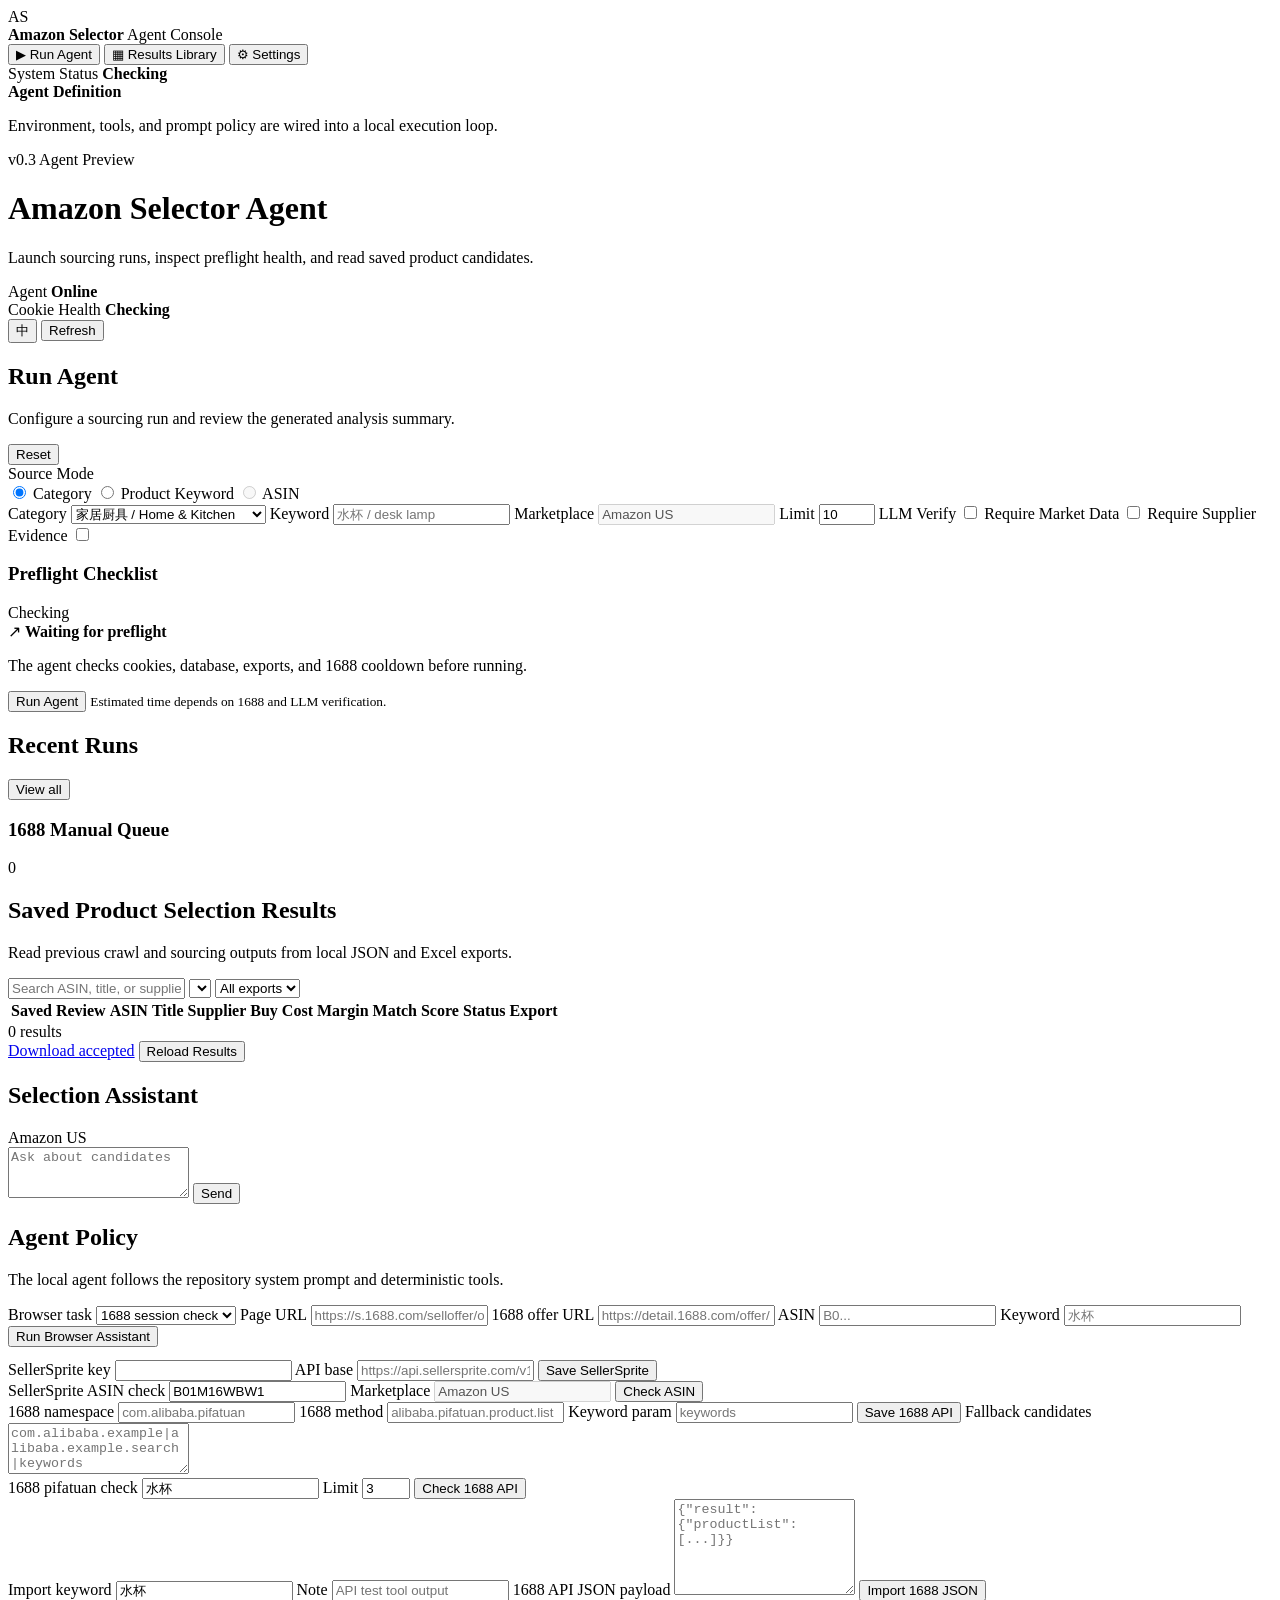
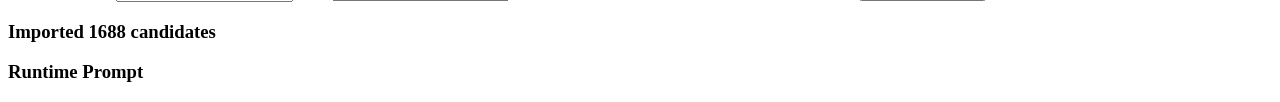
==== webui/index.html @ 44c84d9c "feat: expand sourcing agent controls" ====
<!doctype html>
<html lang="en">
  <head>
    <meta charset="utf-8">
    <meta name="viewport" content="width=device-width, initial-scale=1">
    <title>Amazon Selector Agent</title>
    <link rel="stylesheet" href="/styles.css">
  </head>
  <body>
    <div class="app-shell">
      <aside class="sidebar">
        <div class="brand">
          <div class="brand-mark">AS</div>
          <div>
            <strong>Amazon Selector</strong>
            <span data-i18n="brand.subtitle">Agent Console</span>
          </div>
        </div>
        <nav class="nav">
          <button class="nav-item active" data-section="run">
            <span class="icon">▶</span>
            <span data-i18n="nav.run">Run Agent</span>
          </button>
          <button class="nav-item" data-section="results">
            <span class="icon">▦</span>
            <span data-i18n="nav.results">Results Library</span>
          </button>
          <button class="nav-item" data-section="settings">
            <span class="icon">⚙</span>
            <span data-i18n="nav.settings">Settings</span>
          </button>
        </nav>
        <div class="side-status">
          <div>
            <span data-i18n="sidebar.systemStatus">System Status</span>
            <strong id="sideStatus">Checking</strong>
          </div>
          <span class="status-dot" id="sideDot"></span>
        </div>
        <div class="plan-box">
          <strong data-i18n="sidebar.agentDefinition">Agent Definition</strong>
          <p data-i18n="sidebar.agentDefinitionText">Environment, tools, and prompt policy are wired into a local execution loop.</p>
        </div>
        <footer data-i18n="sidebar.footer">v0.3 Agent Preview</footer>
      </aside>

      <main class="main">
        <header class="topbar">
          <div>
            <h1 data-i18n="hero.title">Amazon Selector Agent</h1>
            <p data-i18n="hero.subtitle">Launch sourcing runs, inspect preflight health, and read saved product candidates.</p>
          </div>
          <div class="top-metrics">
            <div class="metric">
              <span data-i18n="metrics.agent">Agent</span>
              <strong id="agentMetric">Online</strong>
            </div>
            <div class="metric">
              <span data-i18n="metrics.cookieHealth">Cookie Health</span>
              <strong id="cookieMetric">Checking</strong>
            </div>
            <button class="ghost-button language-toggle" id="languageButton" type="button" aria-pressed="false">中</button>
            <button class="ghost-button" id="refreshButton" data-i18n="actions.refresh">Refresh</button>
          </div>
        </header>

        <section class="workspace" id="runSection">
          <div class="panel run-panel">
            <div class="panel-head">
              <div>
                <h2 data-i18n="run.title">Run Agent</h2>
                <p data-i18n="run.subtitle">Configure a sourcing run and review the generated analysis summary.</p>
              </div>
              <button class="ghost-button" id="resetButton" data-i18n="actions.reset">Reset</button>
            </div>

            <form id="runForm" class="run-form">
              <div class="source-mode-field full-span">
                <span data-i18n="run.sourceMode">Source Mode</span>
                <div class="source-mode-options">
                  <label>
                    <input name="source_mode" type="radio" value="category" checked>
                    <span data-i18n="run.sourceCategory">Category</span>
                  </label>
                  <label>
                    <input name="source_mode" type="radio" value="keyword">
                    <span data-i18n="run.sourceKeyword">Product Keyword</span>
                  </label>
                  <label class="disabled">
                    <input name="source_mode_disabled" type="radio" value="asin" disabled>
                    <span data-i18n="run.sourceAsin">ASIN</span>
                  </label>
                </div>
              </div>
              <label data-source-field="category">
                <span data-i18n="run.category">Category</span>
                <select name="category" id="categorySelect">
                  <option value="Home & Kitchen">家居厨具 / Home & Kitchen</option>
                  <option value="Kitchen & Dining">厨房餐饮 / Kitchen & Dining</option>
                  <option value="Sports & Outdoors">运动户外 / Sports & Outdoors</option>
                  <option value="Pet Supplies">宠物用品 / Pet Supplies</option>
                  <option value="Toys & Games">玩具游戏 / Toys & Games</option>
                  <option value="Office Products">办公用品 / Office Products</option>
                </select>
              </label>
              <label data-source-field="keyword" class="hidden">
                <span data-i18n="run.keyword">Keyword</span>
                <input name="keyword" placeholder="水杯 / desk lamp" autocomplete="off">
                <small id="keywordHint" class="field-hint"></small>
              </label>
              <label>
                <span data-i18n="run.marketplace">Marketplace</span>
                <input name="marketplace_label" value="Amazon US" disabled data-marketplace-value="US">
              </label>
              <label>
                <span data-i18n="run.limit">Limit</span>
                <input name="limit" type="number" min="1" max="500" value="10">
              </label>
              <label class="switch-row">
                <span data-i18n="run.llmVerify">LLM Verify</span>
                <input name="llm_verification" type="checkbox">
              </label>
              <label class="switch-row">
                <span data-i18n="run.requireMarketData">Require Market Data</span>
                <input name="require_market_data" type="checkbox">
              </label>
              <label class="switch-row">
                <span data-i18n="run.requireSupplierEvidence">Require Supplier Evidence</span>
                <input name="require_supplier_evidence" type="checkbox">
              </label>
            </form>

            <div class="preflight-wrap">
              <div>
                <div class="section-title">
                  <h3 data-i18n="preflight.title">Preflight Checklist</h3>
                  <span id="preflightBadge" class="badge muted">Checking</span>
                </div>
                <div id="preflightList" class="check-list"></div>
              </div>
              <div class="ready-card" id="readyCard">
                <span class="ready-icon">↗</span>
                <strong>Waiting for preflight</strong>
                <p>The agent checks cookies, database, exports, and 1688 cooldown before running.</p>
                <button class="primary-button" id="runButton" type="button" data-i18n="actions.runAgent">Run Agent</button>
                <small id="runHint">Estimated time depends on 1688 and LLM verification.</small>
              </div>
            </div>
          </div>

          <aside class="panel recent-panel">
            <div class="panel-head compact">
              <h2 data-i18n="recent.title">Recent Runs</h2>
              <button class="link-button" id="loadRunsButton" data-i18n="actions.viewAll">View all</button>
            </div>
            <div id="jobList" class="timeline"></div>
            <div class="divider"></div>
            <div id="exportRunList" class="export-runs"></div>
            <div class="divider"></div>
            <div class="manual-queue-head">
              <h3 data-i18n="manual.title">1688 Manual Queue</h3>
              <span id="manualQueueCount">0</span>
            </div>
            <div id="manualQueueList" class="manual-queue"></div>
          </aside>
        </section>

        <section class="results-workspace" id="resultsSection">
          <div class="panel results-panel">
            <div class="panel-head">
              <div>
                <h2 data-i18n="results.title">Saved Product Selection Results</h2>
                <p data-i18n="results.subtitle">Read previous crawl and sourcing outputs from local JSON and Excel exports.</p>
              </div>
              <div class="table-tools">
                <input id="searchInput" placeholder="Search ASIN, title, or supplier" data-i18n-placeholder="results.searchPlaceholder">
                <select id="reviewFilter"></select>
                <select id="runSelect">
                  <option value="">All exports</option>
                </select>
              </div>
            </div>
            <div class="table-wrap">
              <table>
                <thead>
                  <tr>
                    <th data-i18n="table.saved">Saved</th>
                    <th data-i18n="table.review">Review</th>
                    <th data-i18n="table.asin">ASIN</th>
                    <th data-i18n="table.title">Title</th>
                    <th data-i18n="table.supplier">Supplier</th>
                    <th data-i18n="table.buyCost">Buy Cost</th>
                    <th data-i18n="table.margin">Margin</th>
                    <th data-i18n="table.match">Match</th>
                    <th data-i18n="table.score">Score</th>
                    <th data-i18n="table.status">Status</th>
                    <th data-i18n="table.export">Export</th>
                  </tr>
                </thead>
                <tbody id="resultsBody"></tbody>
              </table>
            </div>
            <div class="table-footer">
              <span id="resultCount">0 results</span>
              <div class="table-footer-actions">
                <a class="ghost-button" id="downloadReviewedButton" href="/api/reviewed-suppliers.csv" data-i18n="actions.downloadAccepted">Download accepted</a>
                <button class="ghost-button" id="reloadResultsButton" data-i18n="actions.reloadResults">Reload Results</button>
              </div>
            </div>
          </div>
          <aside class="panel chat-panel" id="chatPanel">
            <div class="panel-head compact">
              <h2 data-i18n="chat.title">Selection Assistant</h2>
            </div>
            <div id="chatContext" class="chat-context">Amazon US</div>
            <div id="chatMessages" class="chat-messages"></div>
            <form id="chatForm" class="chat-form">
              <textarea id="chatInput" name="message" rows="3" data-i18n-placeholder="chat.placeholder" placeholder="Ask about candidates"></textarea>
              <button class="primary-button" type="submit" data-i18n="chat.send">Send</button>
            </form>
          </aside>
        </section>

        <section class="panel settings-panel" id="settingsSection">
          <div class="panel-head">
            <div>
              <h2 data-i18n="settings.title">Agent Policy</h2>
              <p data-i18n="settings.subtitle">The local agent follows the repository system prompt and deterministic tools.</p>
            </div>
          </div>
          <div class="settings-status" id="configStatusGrid"></div>
          <form class="settings-config-form browser-agent-form" id="browserAgentForm">
            <label>
              <span data-i18n="browser.taskType">Browser task</span>
              <select name="task_type">
                <option value="cookie_check" data-i18n="browser.cookieCheck">1688 session check</option>
                <option value="supplier_detail_enrich" data-i18n="browser.supplierDetail">1688 detail enrich</option>
                <option value="page_diagnostic" data-i18n="browser.pageDiagnostic">Page diagnostic</option>
              </select>
            </label>
            <label>
              <span data-i18n="browser.url">Page URL</span>
              <input name="url" type="url" placeholder="https://s.1688.com/selloffer/offer_search.htm">
            </label>
            <label>
              <span data-i18n="browser.offerUrl">1688 offer URL</span>
              <input name="offer_url" type="url" placeholder="https://detail.1688.com/offer/...html">
            </label>
            <label>
              <span data-i18n="table.asin">ASIN</span>
              <input name="asin" autocomplete="off" placeholder="B0...">
            </label>
            <label>
              <span data-i18n="run.keyword">Keyword</span>
              <input name="keyword" autocomplete="off" placeholder="水杯">
            </label>
            <button class="ghost-button" type="submit" data-i18n="browser.run">Run Browser Assistant</button>
            <small id="browserAgentStatus"></small>
            <pre class="browser-agent-result" id="browserAgentResult"></pre>
          </form>
          <form class="settings-config-form" id="sellerSpriteForm">
            <label>
              <span data-i18n="settings.sellerSpriteKey">SellerSprite key</span>
              <input id="sellerSpriteKeyInput" name="key" type="password" autocomplete="off">
            </label>
            <label>
              <span data-i18n="settings.sellerSpriteBase">API base</span>
              <input id="sellerSpriteBaseInput" name="base_url" type="url" placeholder="https://api.sellersprite.com/v1">
            </label>
            <button class="ghost-button" type="submit" data-i18n="settings.saveSellerSprite">Save SellerSprite</button>
            <small id="sellerSpriteConfigStatus"></small>
          </form>
          <form class="settings-config-form" id="sellerSpriteAsinForm">
            <label>
              <span data-i18n="settings.sellerSpriteAsin">SellerSprite ASIN check</span>
              <input id="sellerSpriteAsinInput" name="asin" value="B01M16WBW1" autocomplete="off">
            </label>
            <label>
              <span data-i18n="run.marketplace">Marketplace</span>
              <input name="marketplace_label" value="Amazon US" disabled data-marketplace-value="US">
            </label>
            <button class="ghost-button" type="submit" data-i18n="settings.checkAsin">Check ASIN</button>
            <small id="sellerSpriteAsinStatus"></small>
          </form>
          <form class="settings-config-form three-col" id="alibabaSearchApiForm">
            <label>
              <span data-i18n="settings.alibabaNamespace">1688 namespace</span>
              <input id="alibabaNamespaceInput" name="namespace" autocomplete="off" placeholder="com.alibaba.pifatuan">
            </label>
            <label>
              <span data-i18n="settings.alibabaMethod">1688 method</span>
              <input id="alibabaMethodInput" name="method" autocomplete="off" placeholder="alibaba.pifatuan.product.list">
            </label>
            <label>
              <span data-i18n="settings.alibabaKeywordParam">Keyword param</span>
              <input id="alibabaKeywordParamInput" name="keyword_param" autocomplete="off" placeholder="keywords">
            </label>
            <button class="ghost-button" type="submit" data-i18n="settings.saveAlibabaSearch">Save 1688 API</button>
            <small id="alibabaSearchApiStatus"></small>
            <label class="full-span">
              <span data-i18n="settings.alibabaCandidates">Fallback candidates</span>
              <textarea id="alibabaCandidatesInput" name="candidates" rows="3" placeholder="com.alibaba.example|alibaba.example.search|keywords"></textarea>
            </label>
          </form>
          <form class="settings-config-form" id="alibabaPifatuanForm">
            <label>
              <span data-i18n="settings.alibabaPifatuan">1688 pifatuan check</span>
              <input id="alibabaPifatuanKeywordInput" name="keyword" value="水杯" autocomplete="off">
            </label>
            <label>
              <span data-i18n="settings.checkLimit">Limit</span>
              <input name="limit" type="number" min="1" max="10" value="3">
            </label>
            <button class="ghost-button" type="submit" data-i18n="settings.checkPifatuan">Check 1688 API</button>
            <small id="alibabaPifatuanStatus"></small>
          </form>
          <form class="settings-config-form" id="alibabaImportForm">
            <label>
              <span data-i18n="settings.importKeyword">Import keyword</span>
              <input id="alibabaImportKeywordInput" name="keyword" value="水杯" autocomplete="off">
            </label>
            <label>
              <span data-i18n="settings.importNote">Note</span>
              <input name="note" autocomplete="off" placeholder="API test tool output">
            </label>
            <label class="full-span">
              <span data-i18n="settings.importPayload">1688 API JSON payload</span>
              <textarea id="alibabaImportPayloadInput" name="payload" rows="6" placeholder='{"result": {"productList": [...]}}'></textarea>
            </label>
            <button class="ghost-button" type="submit" data-i18n="settings.importAlibaba">Import 1688 JSON</button>
            <small id="alibabaImportStatus"></small>
          </form>
          <div class="imported-suppliers-panel">
            <div class="settings-subhead">
              <h3 data-i18n="settings.importedTitle">Imported 1688 candidates</h3>
            </div>
            <div id="importedSupplierList" class="imported-supplier-list"></div>
          </div>
          <div class="settings-subhead">
            <h3 data-i18n="settings.promptTitle">Runtime Prompt</h3>
          </div>
          <pre id="promptBox"></pre>
        </section>
      </main>
    </div>
    <script src="/app.js"></script>
  </body>
</html>
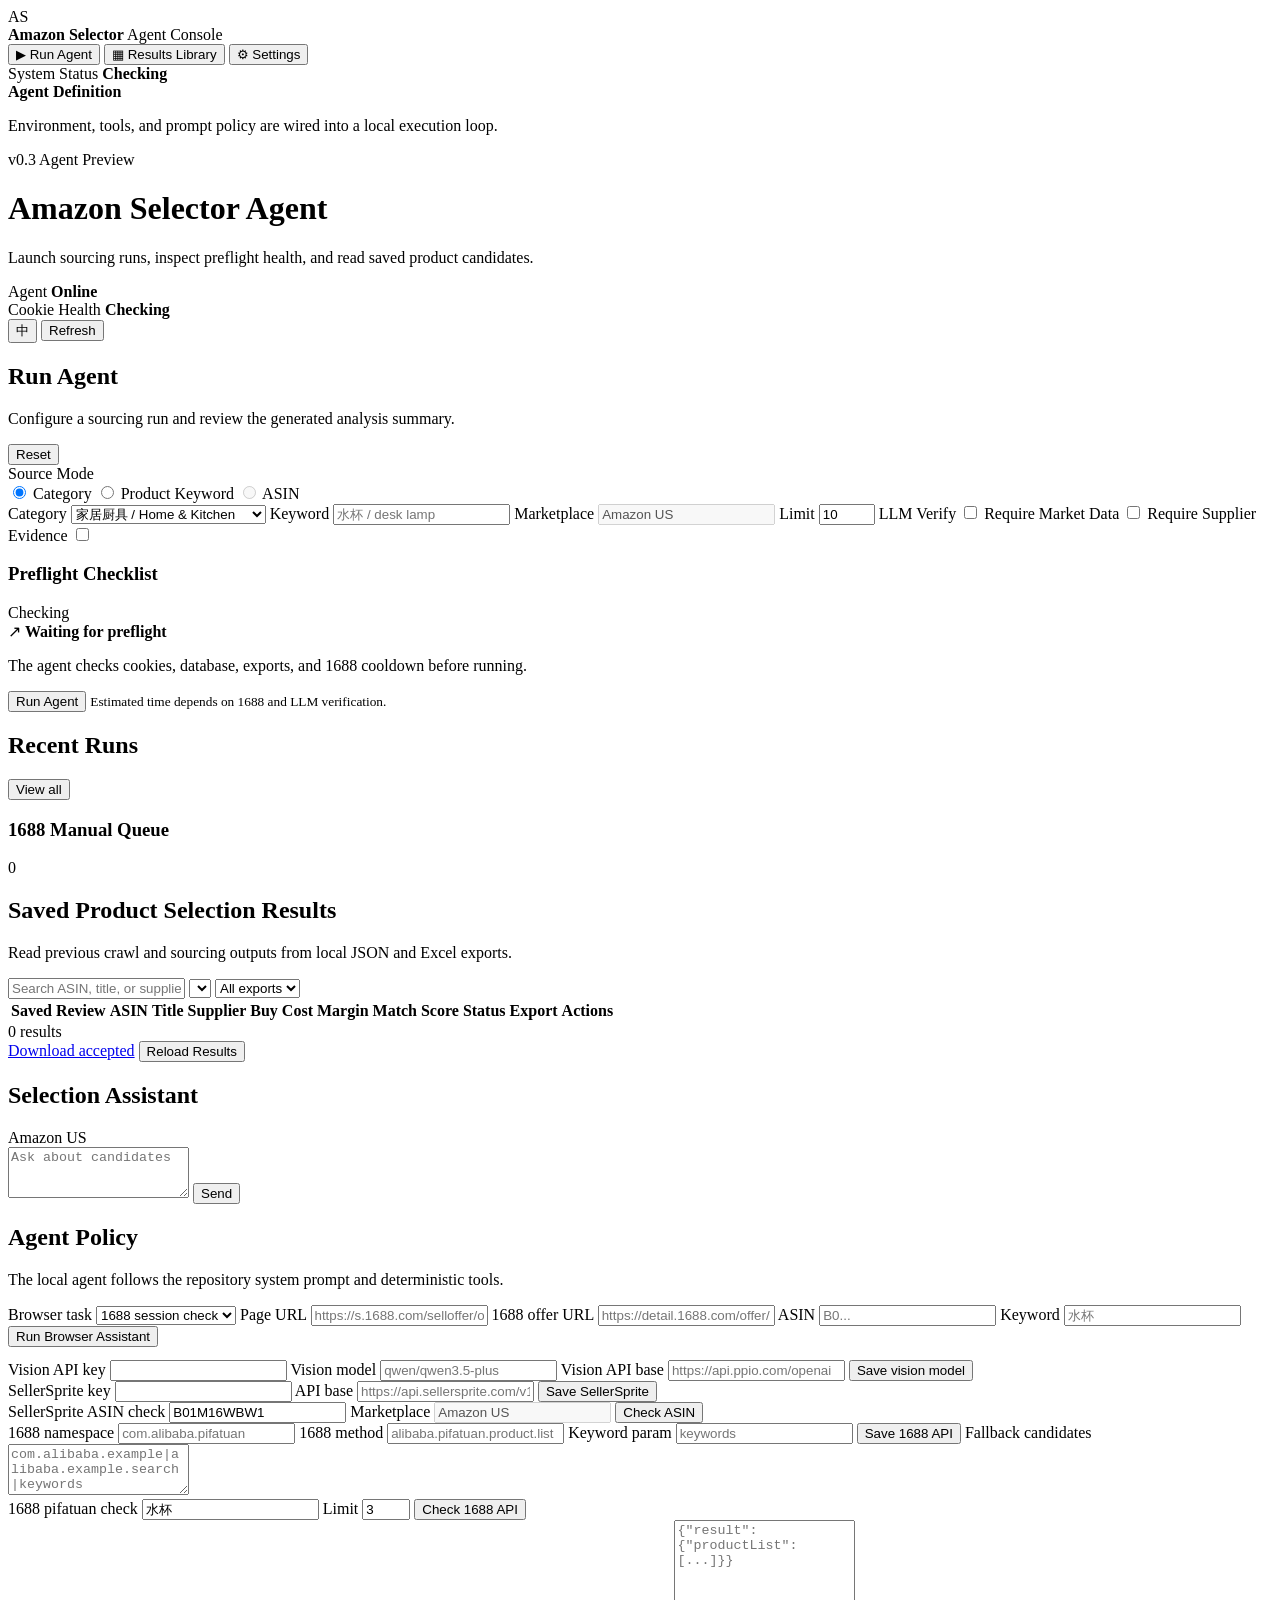
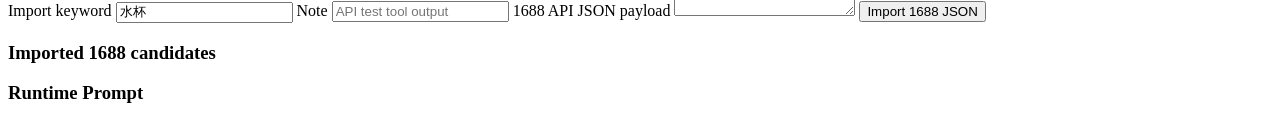
==== commit a1072edc: "Improve vision matching controls and result management" ====
--- a/webui/index.html
+++ b/webui/index.html
@@ -195,6 +195,7 @@
                     <th data-i18n="table.score">Score</th>
                     <th data-i18n="table.status">Status</th>
                     <th data-i18n="table.export">Export</th>
+                    <th data-i18n="table.actions">Actions</th>
                   </tr>
                 </thead>
                 <tbody id="resultsBody"></tbody>
@@ -258,6 +259,22 @@
             <small id="browserAgentStatus"></small>
             <pre class="browser-agent-result" id="browserAgentResult"></pre>
           </form>
+          <form class="settings-config-form" id="visionModelForm">
+            <label>
+              <span data-i18n="settings.visionKey">Vision API key</span>
+              <input id="visionApiKeyInput" name="key" type="password" autocomplete="off">
+            </label>
+            <label>
+              <span data-i18n="settings.visionModel">Vision model</span>
+              <input id="visionModelInput" name="model" autocomplete="off" placeholder="qwen/qwen3.5-plus">
+            </label>
+            <label>
+              <span data-i18n="settings.visionBase">Vision API base</span>
+              <input id="visionBaseInput" name="base_url" type="url" placeholder="https://api.ppio.com/openai">
+            </label>
+            <button class="ghost-button" type="submit" data-i18n="settings.saveVision">Save vision model</button>
+            <small id="visionModelConfigStatus"></small>
+          </form>
           <form class="settings-config-form" id="sellerSpriteForm">
             <label>
               <span data-i18n="settings.sellerSpriteKey">SellerSprite key</span>
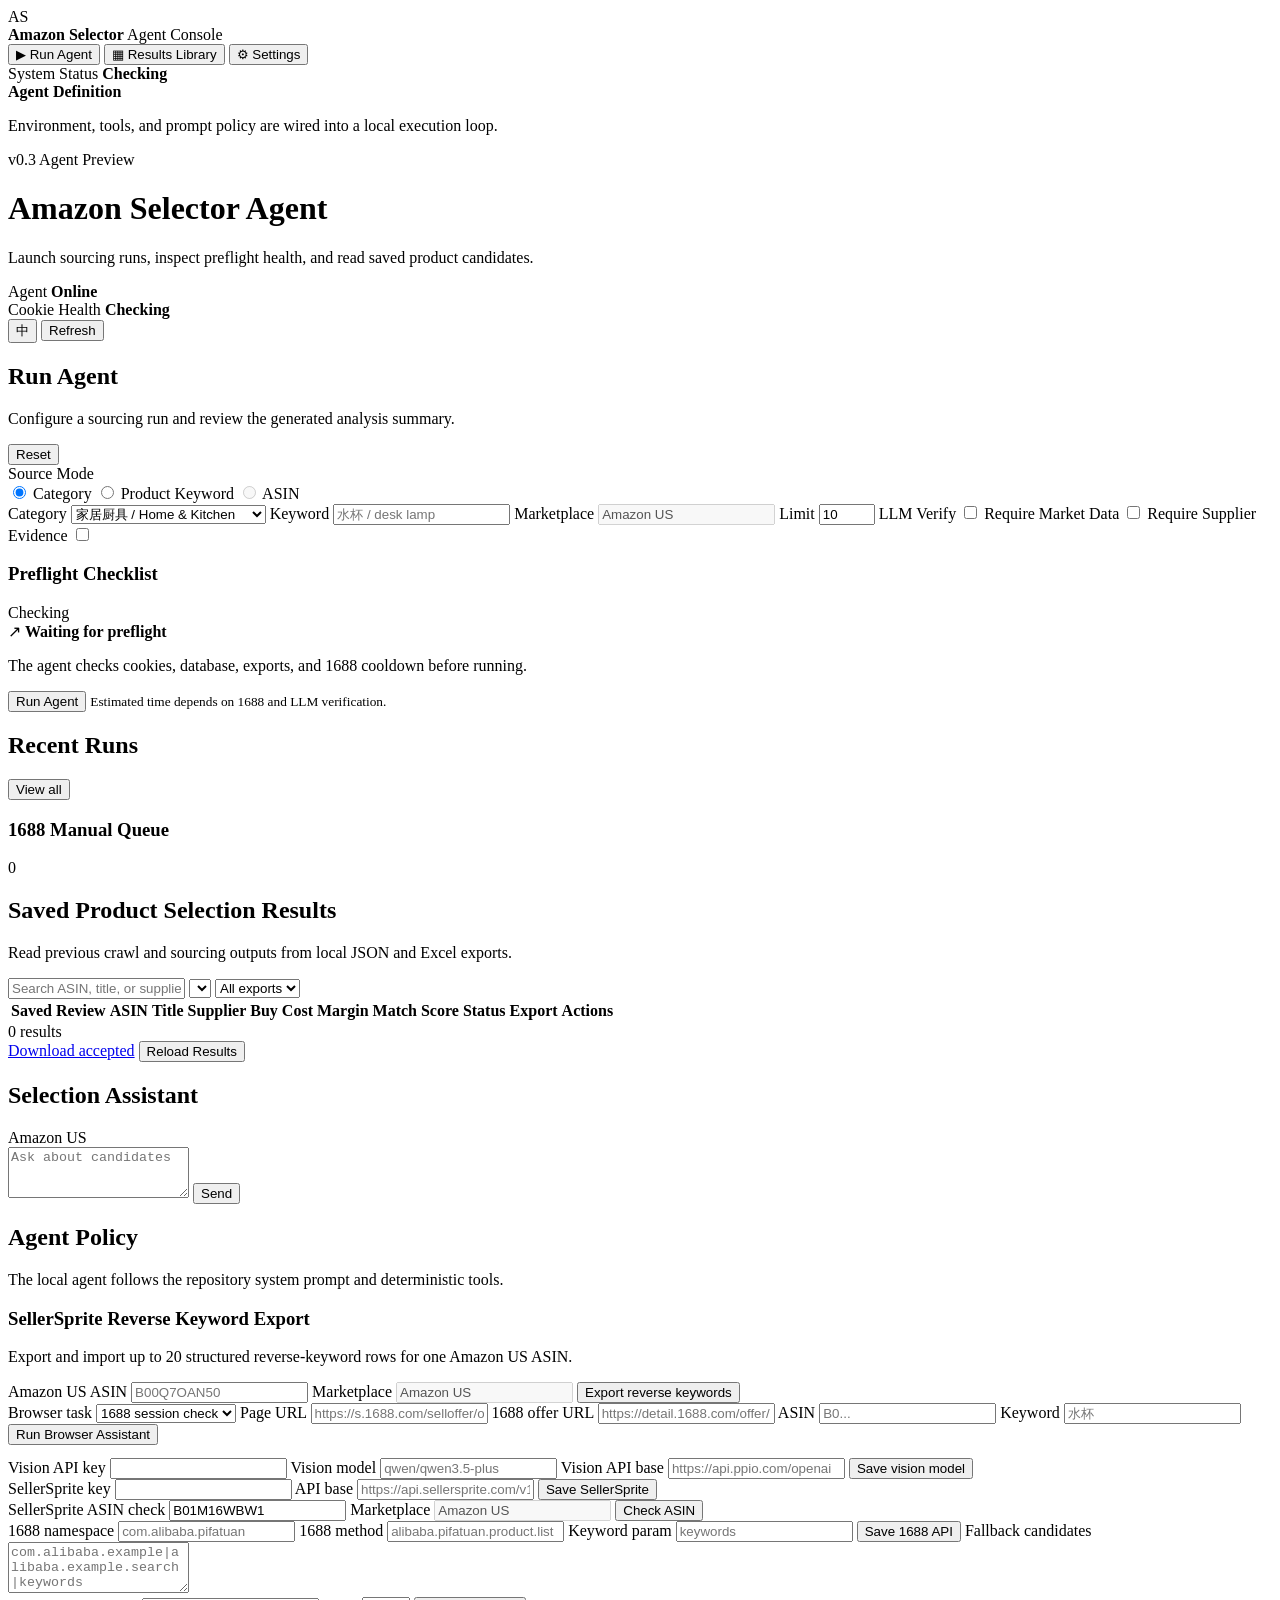
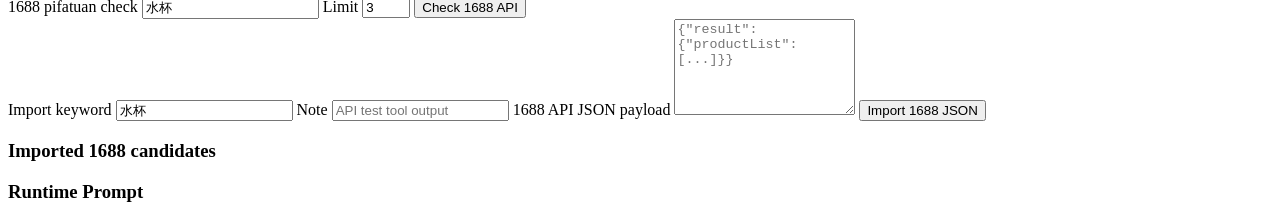
==== commit 26e931e2: "feat: add sellersprite keyword export UI" ====
--- a/webui/index.html
+++ b/webui/index.html
@@ -230,6 +230,27 @@
             </div>
           </div>
           <div class="settings-status" id="configStatusGrid"></div>
+          <section class="sellersprite-keyword-card" aria-labelledby="sellerSpriteReverseKeywordTitle">
+            <div class="sellersprite-keyword-card-head">
+              <div>
+                <h3 id="sellerSpriteReverseKeywordTitle" data-i18n="sellersprite.reverseKeywords.title">SellerSprite Reverse Keyword Export</h3>
+                <p data-i18n="sellersprite.reverseKeywords.subtitle">Export and import up to 20 structured reverse-keyword rows for one Amazon US ASIN.</p>
+              </div>
+            </div>
+            <form class="settings-config-form sellersprite-keyword-form" id="sellerSpriteReverseKeywordForm">
+              <label>
+                <span data-i18n="sellersprite.reverseKeywords.asin">Amazon US ASIN</span>
+                <input name="asin" maxlength="10" autocomplete="off" data-i18n-placeholder="sellersprite.reverseKeywords.asinPlaceholder" placeholder="B00Q7OAN50" required>
+              </label>
+              <label>
+                <span data-i18n="run.marketplace">Marketplace</span>
+                <input value="Amazon US" disabled>
+              </label>
+              <button class="primary-button" type="submit" data-i18n="sellersprite.reverseKeywords.export">Export reverse keywords</button>
+              <small id="sellerSpriteReverseKeywordStatus" role="status" aria-live="polite"></small>
+            </form>
+            <div class="sellersprite-keyword-results" id="sellerSpriteReverseKeywordResults" aria-live="polite"></div>
+          </section>
           <form class="settings-config-form browser-agent-form" id="browserAgentForm">
             <label>
               <span data-i18n="browser.taskType">Browser task</span>
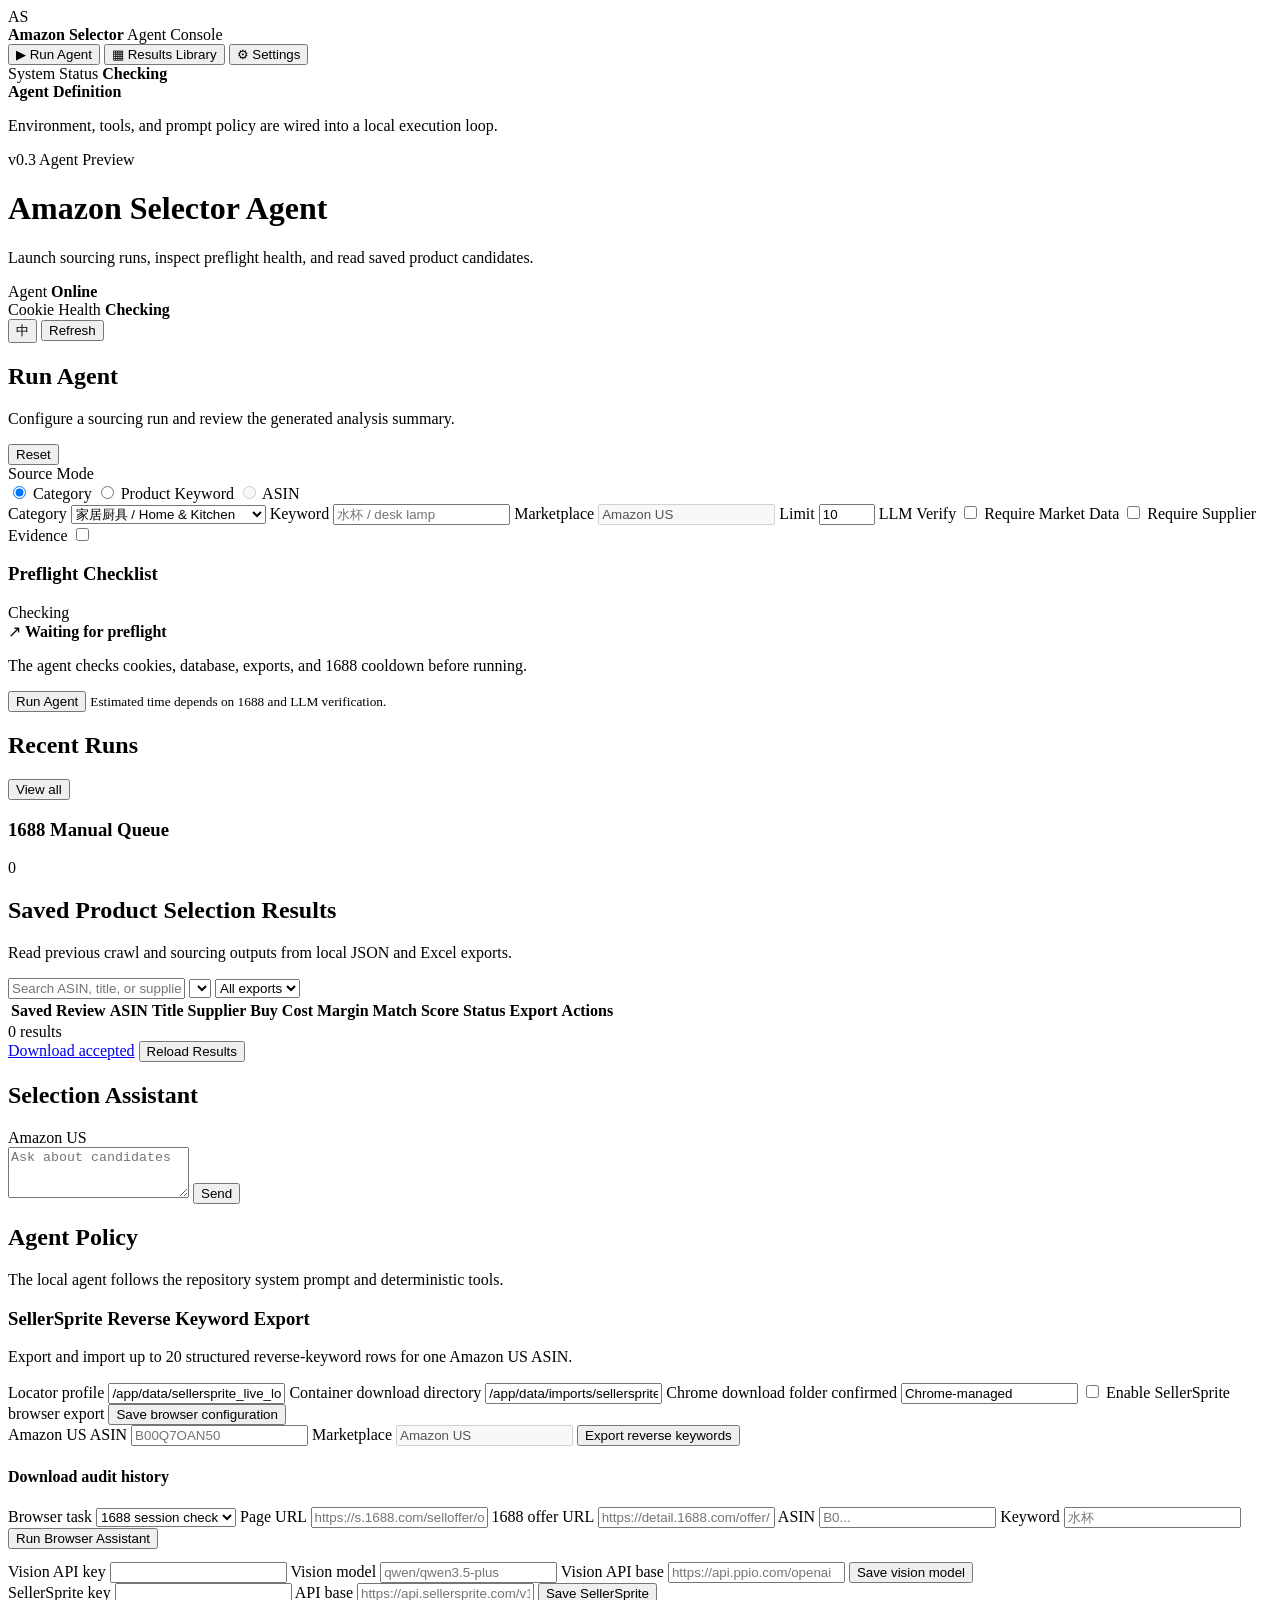
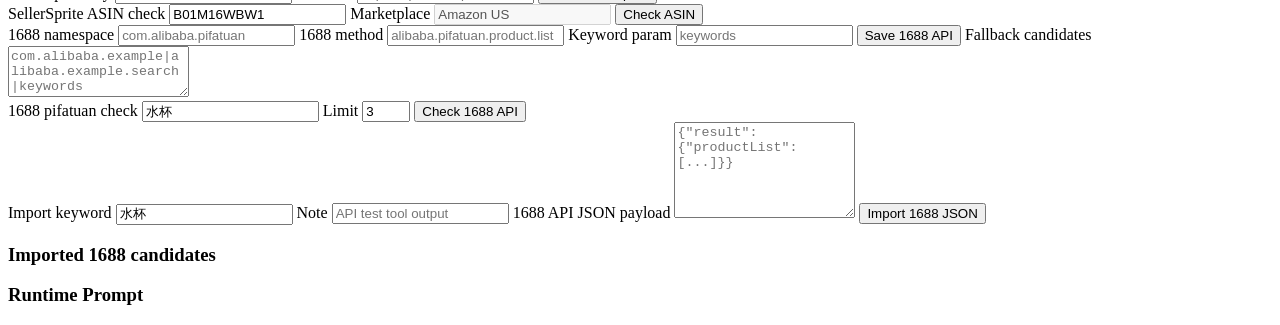
==== commit 16baab53: "feat: operationalize sellersprite browser exports" ====
--- a/webui/index.html
+++ b/webui/index.html
@@ -237,6 +237,27 @@
                 <p data-i18n="sellersprite.reverseKeywords.subtitle">Export and import up to 20 structured reverse-keyword rows for one Amazon US ASIN.</p>
               </div>
             </div>
+            <p class="sellersprite-browser-capability" id="sellerSpriteBrowserCapability" role="status" aria-live="polite"></p>
+            <form class="settings-config-form sellersprite-browser-config-form" id="sellerSpriteBrowserConfigForm">
+              <label>
+                <span>Locator profile</span>
+                <input name="locator_profile_path" value="/app/data/sellersprite_live_locators.json" autocomplete="off" required>
+              </label>
+              <label>
+                <span>Container download directory</span>
+                <input name="download_dir" value="/app/data/imports/sellersprite" autocomplete="off" required>
+              </label>
+              <label>
+                <span>Chrome download folder confirmed</span>
+                <input name="host_download_dir" value="Chrome-managed" autocomplete="off" required>
+              </label>
+              <label class="checkbox-label">
+                <input name="enabled" type="checkbox">
+                <span>Enable SellerSprite browser export</span>
+              </label>
+              <button class="ghost-button" type="submit">Save browser configuration</button>
+              <small id="sellerSpriteBrowserConfigStatus" role="status" aria-live="polite"></small>
+            </form>
             <form class="settings-config-form sellersprite-keyword-form" id="sellerSpriteReverseKeywordForm">
               <label>
                 <span data-i18n="sellersprite.reverseKeywords.asin">Amazon US ASIN</span>
@@ -250,6 +271,10 @@
               <small id="sellerSpriteReverseKeywordStatus" role="status" aria-live="polite"></small>
             </form>
             <div class="sellersprite-keyword-results" id="sellerSpriteReverseKeywordResults" aria-live="polite"></div>
+            <section class="sellersprite-import-history" aria-labelledby="sellerSpriteImportHistoryTitle">
+              <h4 id="sellerSpriteImportHistoryTitle">Download audit history</h4>
+              <div id="sellerSpriteImportHistory" aria-live="polite"></div>
+            </section>
           </section>
           <form class="settings-config-form browser-agent-form" id="browserAgentForm">
             <label>
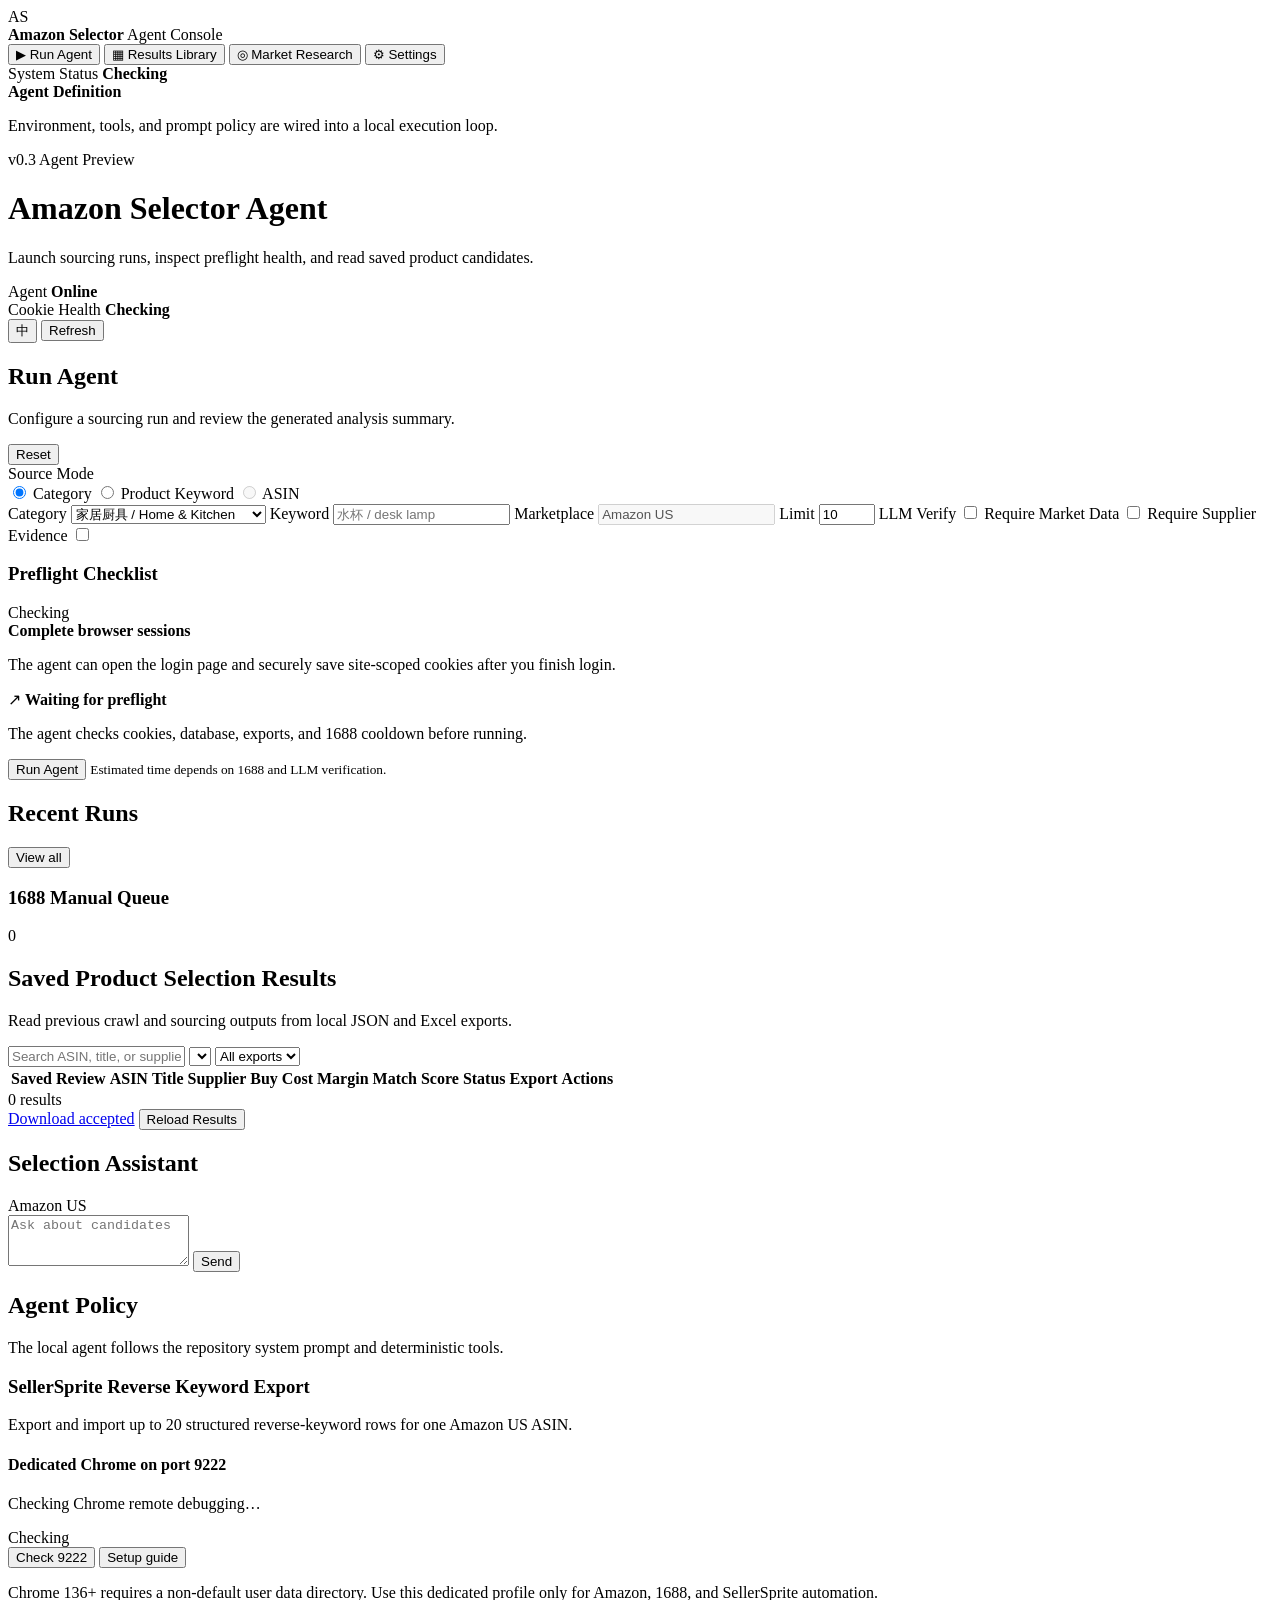
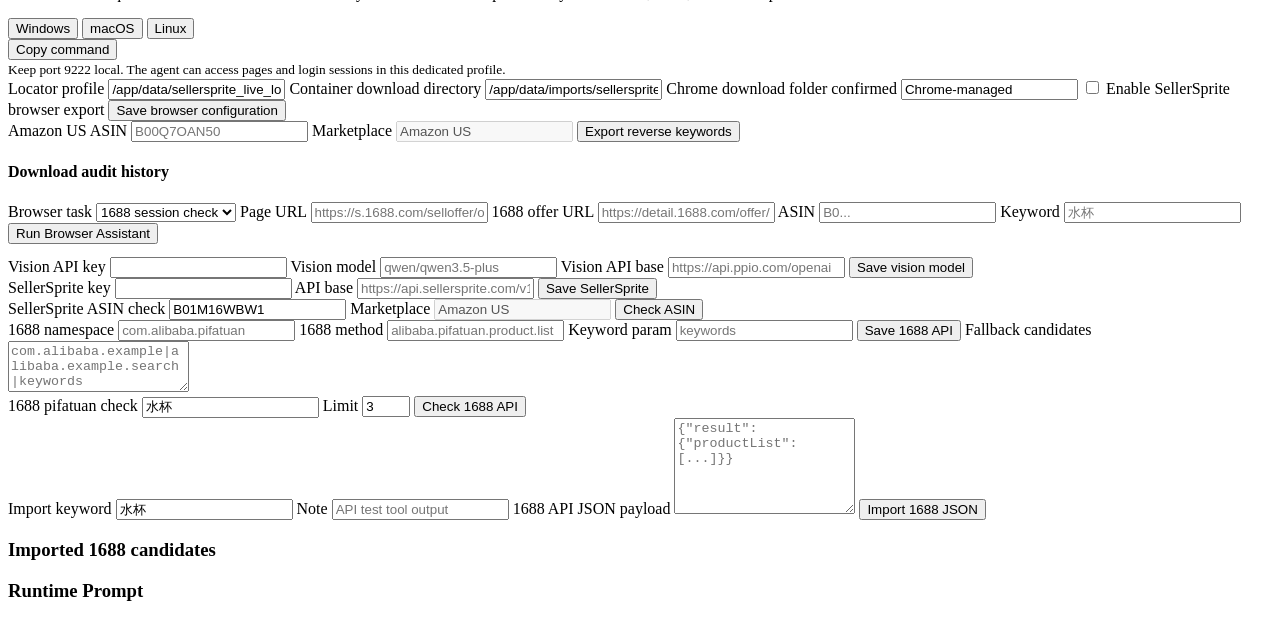
==== commit b4565696: "feat: market research seller shortlist + browser setup panel Market Research (seller shortlist for 4" ====
--- a/webui/index.html
+++ b/webui/index.html
@@ -25,6 +25,10 @@
             <span class="icon">▦</span>
             <span data-i18n="nav.results">Results Library</span>
           </button>
+          <button class="nav-item" data-section="research">
+            <span class="icon">◎</span>
+            <span data-i18n="nav.research">Market Research</span>
+          </button>
           <button class="nav-item" data-section="settings">
             <span class="icon">⚙</span>
             <span data-i18n="nav.settings">Settings</span>
@@ -136,6 +140,14 @@
                   <h3 data-i18n="preflight.title">Preflight Checklist</h3>
                   <span id="preflightBadge" class="badge muted">Checking</span>
                 </div>
+                <section class="session-setup-panel hidden" id="sessionSetupPanel" aria-labelledby="sessionSetupTitle">
+                  <div>
+                    <strong id="sessionSetupTitle" data-i18n="session.title">Complete browser sessions</strong>
+                    <p data-i18n="session.subtitle">The agent can open the login page and securely save site-scoped cookies after you finish login.</p>
+                  </div>
+                  <div class="session-setup-items" id="sessionSetupItems" aria-live="polite"></div>
+                  <small id="sessionSetupStatus" role="status" aria-live="polite"></small>
+                </section>
                 <div id="preflightList" class="check-list"></div>
               </div>
               <div class="ready-card" id="readyCard">
@@ -238,6 +250,32 @@
               </div>
             </div>
             <p class="sellersprite-browser-capability" id="sellerSpriteBrowserCapability" role="status" aria-live="polite"></p>
+            <section class="browser-readiness-card" aria-labelledby="browserReadinessTitle">
+              <div class="browser-readiness-head">
+                <div>
+                  <h4 id="browserReadinessTitle" data-i18n="browserSetup.title">Dedicated Chrome on port 9222</h4>
+                  <p id="browserSetupDetail">Checking Chrome remote debugging…</p>
+                </div>
+                <span class="badge muted" id="browserSetupBadge" data-i18n="preflight.checking">Checking</span>
+              </div>
+              <div class="browser-readiness-actions">
+                <button class="ghost-button" id="checkBrowserSetupButton" type="button" data-i18n="browserSetup.check">Check 9222</button>
+                <button class="link-button" id="toggleBrowserGuideButton" type="button" aria-expanded="false" data-i18n="browserSetup.guide">Setup guide</button>
+              </div>
+              <div class="browser-setup-guide hidden" id="browserSetupGuide">
+                <p data-i18n="browserSetup.profileNote">Chrome 136+ requires a non-default user data directory. Use this dedicated profile only for Amazon, 1688, and SellerSprite automation.</p>
+                <div class="browser-command-tabs" role="group" aria-label="Operating system">
+                  <button class="active" type="button" data-browser-os="windows">Windows</button>
+                  <button type="button" data-browser-os="macos">macOS</button>
+                  <button type="button" data-browser-os="linux">Linux</button>
+                </div>
+                <div class="browser-command-row">
+                  <code id="browserLaunchCommand"></code>
+                  <button class="ghost-button" id="copyBrowserCommandButton" type="button" data-i18n="browserSetup.copy">Copy command</button>
+                </div>
+                <small data-i18n="browserSetup.security">Keep port 9222 local. The agent can access pages and login sessions in this dedicated profile.</small>
+              </div>
+            </section>
             <form class="settings-config-form sellersprite-browser-config-form" id="sellerSpriteBrowserConfigForm">
               <label>
                 <span>Locator profile</span>
@@ -404,6 +442,95 @@
           </div>
           <pre id="promptBox"></pre>
         </section>
+        <section class="panel research-panel" id="researchSection" style="display:none">
+          <div class="panel-head">
+            <div>
+              <h2 data-i18n="research.title">Market Research — Seller Shortlist</h2>
+              <p data-i18n="research.subtitle">Turn a SellerSprite competitor export into a small-seller-friendly shortlist: seller, representative product, price, rating, reviews, launch date, monthly sales/revenue, and the fit reason.</p>
+            </div>
+          </div>
+          <div class="research-cards">
+            <section class="sellersprite-keyword-card">
+              <div class="sellersprite-keyword-card-head">
+                <div>
+                  <h3 data-i18n="research.import.title">Analyze a competitor export</h3>
+                  <p data-i18n="research.import.subtitle">Place the SellerSprite «查竞品 / 选市场» CSV/XLSX under data/imports, then enter its file name.</p>
+                </div>
+              </div>
+              <form class="settings-config-form" id="researchImportForm">
+                <label>
+                  <span data-i18n="research.niche">Niche label</span>
+                  <input name="niche_label" autocomplete="off" placeholder="patio heater">
+                </label>
+                <label>
+                  <span data-i18n="research.category">Target category</span>
+                  <select name="category">
+                    <option value="auto" data-i18n="research.categoryAuto">Auto-detect</option>
+                    <option value="outdoor_storage">Outdoor Storage</option>
+                    <option value="patio_heater">Patio Heater</option>
+                    <option value="patio_furniture_sets">Patio Furniture Sets</option>
+                    <option value="patio_umbrellas_shade">Patio Umbrellas &amp; Shade</option>
+                  </select>
+                </label>
+                <label>
+                  <span data-i18n="research.keyword">Keyword</span>
+                  <input name="keyword" autocomplete="off" placeholder="patio heater">
+                </label>
+                <label>
+                  <span data-i18n="research.file">Export file name</span>
+                  <input name="file" autocomplete="off" placeholder="patio_heater_competitors.csv" required>
+                </label>
+                <label class="checkbox-label">
+                  <input name="generate_ai_reasons" type="checkbox" checked>
+                  <span data-i18n="research.aiReasons">Generate AI fit reasons (falls back to rules)</span>
+                </label>
+                <button class="primary-button" type="submit" data-i18n="research.analyze">Build shortlist</button>
+                <small id="researchImportStatus" role="status" aria-live="polite"></small>
+              </form>
+            </section>
+            <section class="sellersprite-keyword-card">
+              <div class="sellersprite-keyword-card-head">
+                <div>
+                  <h3 data-i18n="research.browser.title">Or drive the browser export</h3>
+                  <p data-i18n="research.browser.subtitle">Requires the SellerSprite browser flow with competitor_* locators configured.</p>
+                </div>
+              </div>
+              <form class="settings-config-form" id="researchBrowserForm">
+                <p class="browser-prerequisite" id="researchBrowserPrerequisite" role="status" aria-live="polite"></p>
+                <label>
+                  <span data-i18n="research.keyword">Keyword</span>
+                  <input name="keyword" autocomplete="off" placeholder="patio heater" required>
+                </label>
+                <label>
+                  <span data-i18n="research.niche">Niche label</span>
+                  <input name="niche_label" autocomplete="off" placeholder="patio heater">
+                </label>
+                <label>
+                  <span data-i18n="research.category">Target category</span>
+                  <select name="category">
+                    <option value="auto" data-i18n="research.categoryAuto">Auto-detect</option>
+                    <option value="outdoor_storage">Outdoor Storage</option>
+                    <option value="patio_heater">Patio Heater</option>
+                    <option value="patio_furniture_sets">Patio Furniture Sets</option>
+                    <option value="patio_umbrellas_shade">Patio Umbrellas &amp; Shade</option>
+                  </select>
+                </label>
+                <label>
+                  <span data-i18n="research.url">SellerSprite page URL (optional)</span>
+                  <input name="sellersprite_url" autocomplete="off" placeholder="https://www.sellersprite.com/...">
+                </label>
+                <button class="ghost-button" type="submit" data-i18n="research.runBrowser">Run browser export</button>
+                <small id="researchBrowserStatus" role="status" aria-live="polite"></small>
+              </form>
+            </section>
+          </div>
+          <div class="research-summary" id="researchSummary" aria-live="polite"></div>
+          <div class="research-results" id="researchResults" aria-live="polite"></div>
+          <section class="sellersprite-import-history">
+            <h4 data-i18n="research.history">Recent research runs</h4>
+            <div id="researchHistory" aria-live="polite"></div>
+          </section>
+        </section>
       </main>
     </div>
     <script src="/app.js"></script>
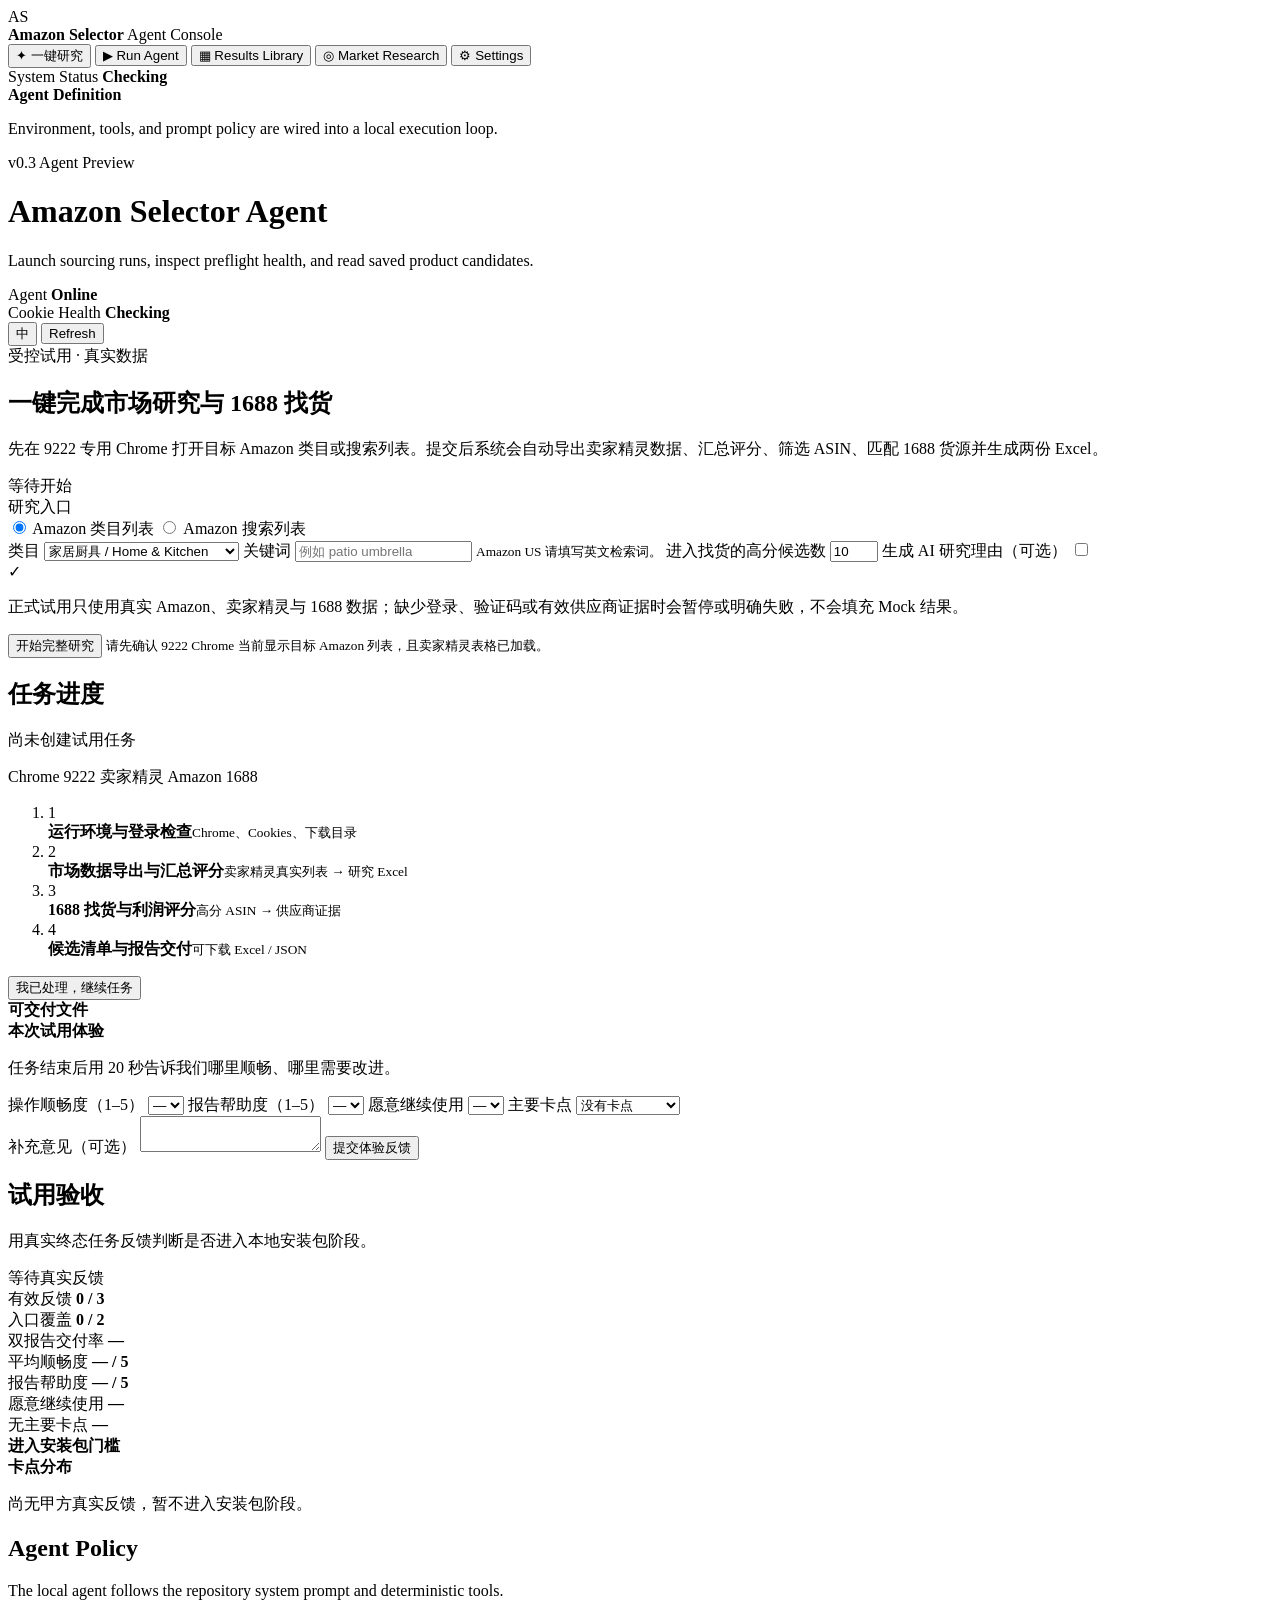
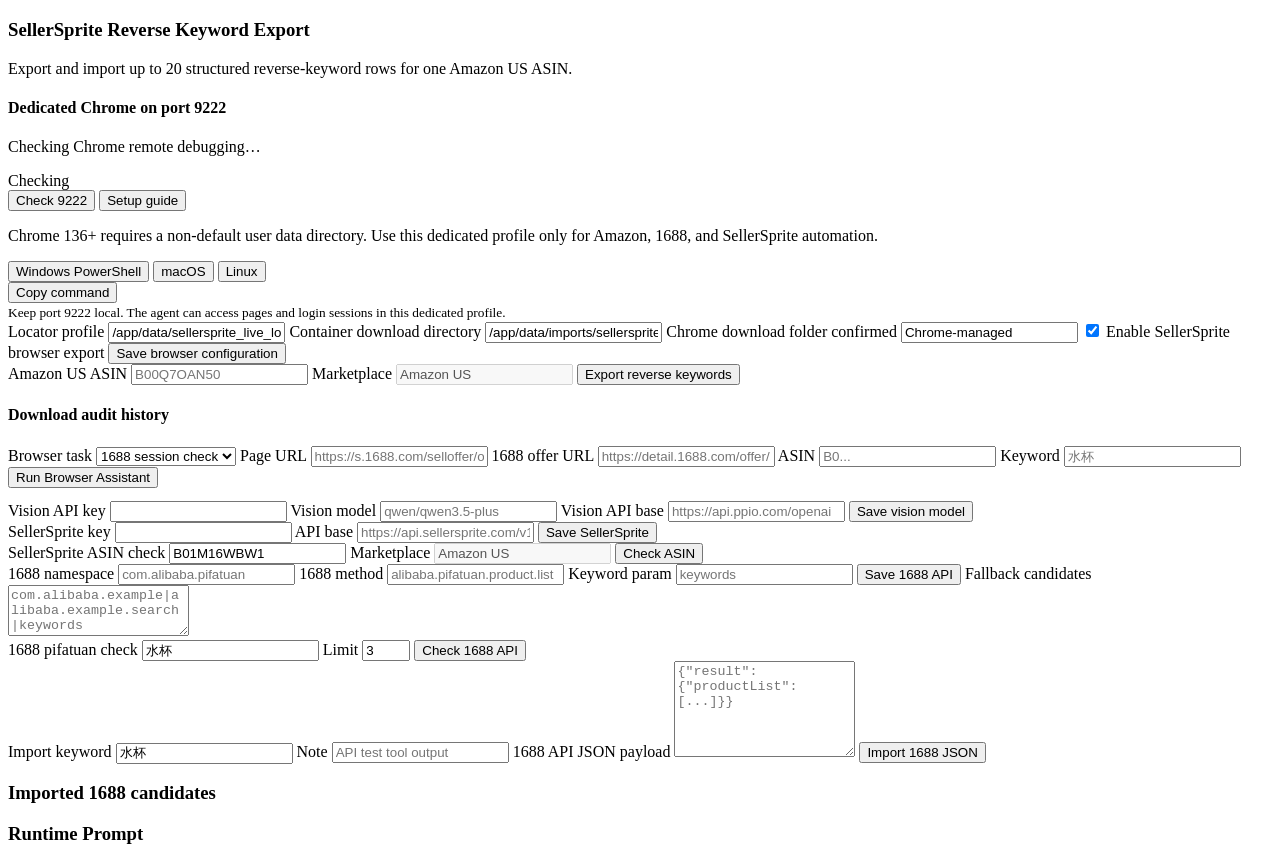
==== commit 975bcc25: "feat: add controlled one-click research trial workflow" ====
--- a/webui/index.html
+++ b/webui/index.html
@@ -17,7 +17,11 @@
           </div>
         </div>
         <nav class="nav">
-          <button class="nav-item active" data-section="run">
+          <button class="nav-item active" data-section="trial">
+            <span class="icon">✦</span>
+            <span data-i18n="nav.trial">一键研究</span>
+          </button>
+          <button class="nav-item" data-section="run">
             <span class="icon">▶</span>
             <span data-i18n="nav.run">Run Agent</span>
           </button>
@@ -68,7 +72,194 @@
           </div>
         </header>
 
-        <section class="workspace" id="runSection">
+        <section class="trial-workspace" id="trialSection">
+          <div class="panel trial-launch-panel">
+            <div class="trial-hero">
+              <div>
+                <span class="trial-kicker" data-i18n="trial.kicker">受控试用 · 真实数据</span>
+                <h2 data-i18n="trial.title">一键完成市场研究与 1688 找货</h2>
+                <p data-i18n="trial.subtitle">先在 9222 专用 Chrome 打开目标 Amazon 类目或搜索列表。提交后系统会自动导出卖家精灵数据、汇总评分、筛选 ASIN、匹配 1688 货源并生成两份 Excel。</p>
+              </div>
+              <span class="badge muted" id="trialStatusBadge" data-i18n="trial.idle">等待开始</span>
+            </div>
+
+            <form id="trialForm" class="trial-form">
+              <div class="source-mode-field full-span">
+                <span data-i18n="trial.sourceMode">研究入口</span>
+                <div class="source-mode-options trial-source-options">
+                  <label>
+                    <input name="trial_source_mode" type="radio" value="category" checked>
+                    <span data-i18n="trial.categoryMode">Amazon 类目列表</span>
+                  </label>
+                  <label>
+                    <input name="trial_source_mode" type="radio" value="keyword">
+                    <span data-i18n="trial.keywordMode">Amazon 搜索列表</span>
+                  </label>
+                </div>
+              </div>
+              <label data-trial-source-field="category">
+                <span data-i18n="run.category">类目</span>
+                <select name="category" id="trialCategorySelect">
+                  <option value="Home & Kitchen">家居厨具 / Home & Kitchen</option>
+                  <option value="Kitchen & Dining">厨房餐饮 / Kitchen & Dining</option>
+                  <option value="Sports & Outdoors">运动户外 / Sports & Outdoors</option>
+                  <option value="Pet Supplies">宠物用品 / Pet Supplies</option>
+                  <option value="Toys & Games">玩具游戏 / Toys & Games</option>
+                  <option value="Office Products">办公用品 / Office Products</option>
+                </select>
+              </label>
+              <label data-trial-source-field="keyword" class="hidden">
+                <span data-i18n="run.keyword">关键词</span>
+                <input name="keyword" placeholder="例如 patio umbrella" autocomplete="off">
+                <small class="field-hint" data-i18n="trial.englishHint">Amazon US 请填写英文检索词。</small>
+              </label>
+              <label>
+                <span data-i18n="trial.limit">进入找货的高分候选数</span>
+                <input name="limit" type="number" min="1" max="20" value="10">
+              </label>
+              <label class="switch-row">
+                <span data-i18n="trial.aiReasons">生成 AI 研究理由（可选）</span>
+                <input name="generate_ai_reasons" type="checkbox">
+              </label>
+              <div class="trial-contract full-span">
+                <span>✓</span>
+                <p data-i18n="trial.contract">正式试用只使用真实 Amazon、卖家精灵与 1688 数据；缺少登录、验证码或有效供应商证据时会暂停或明确失败，不会填充 Mock 结果。</p>
+              </div>
+              <button class="primary-button trial-start-button full-span" id="trialStartButton" type="submit" data-i18n="trial.start">开始完整研究</button>
+              <small class="full-span trial-hint" id="trialHint" role="status" aria-live="polite" data-i18n="trial.openListHint">请先确认 9222 Chrome 当前显示目标 Amazon 列表，且卖家精灵表格已加载。</small>
+            </form>
+          </div>
+
+          <aside class="panel trial-progress-panel">
+            <div class="panel-head compact">
+              <div>
+                <h2 data-i18n="trial.progressTitle">任务进度</h2>
+                <p id="trialJobMeta" data-i18n="trial.noJob">尚未创建试用任务</p>
+              </div>
+            </div>
+            <div class="trial-readiness" id="trialReadiness">
+              <span data-readiness="chrome">Chrome 9222</span>
+              <span data-readiness="sellersprite">卖家精灵</span>
+              <span data-readiness="amazon">Amazon</span>
+              <span data-readiness="1688">1688</span>
+            </div>
+            <ol class="trial-stages" id="trialStages">
+              <li data-stage="preflight"><span>1</span><div><strong data-i18n="trial.stagePreflight">运行环境与登录检查</strong><small data-i18n="trial.stagePreflightHint">Chrome、Cookies、下载目录</small></div></li>
+              <li data-stage="research"><span>2</span><div><strong data-i18n="trial.stageResearch">市场数据导出与汇总评分</strong><small data-i18n="trial.stageResearchHint">卖家精灵真实列表 → 研究 Excel</small></div></li>
+              <li data-stage="sourcing"><span>3</span><div><strong data-i18n="trial.stageSourcing">1688 找货与利润评分</strong><small data-i18n="trial.stageSourcingHint">高分 ASIN → 供应商证据</small></div></li>
+              <li data-stage="report"><span>4</span><div><strong data-i18n="trial.stageReport">候选清单与报告交付</strong><small data-i18n="trial.stageReportHint">可下载 Excel / JSON</small></div></li>
+            </ol>
+            <div class="trial-alert hidden" id="trialAlert" role="alert"></div>
+            <button class="ghost-button hidden" id="trialContinueButton" type="button" data-i18n="trial.continue">我已处理，继续任务</button>
+            <div class="trial-deliverables hidden" id="trialDeliverables">
+              <strong data-i18n="trial.deliverables">可交付文件</strong>
+              <div id="trialDownloadLinks"></div>
+            </div>
+            <form class="trial-feedback hidden" id="trialFeedbackForm">
+              <strong data-i18n="trial.feedbackTitle">本次试用体验</strong>
+              <p data-i18n="trial.feedbackHint">任务结束后用 20 秒告诉我们哪里顺畅、哪里需要改进。</p>
+              <div class="trial-feedback-grid">
+                <label>
+                  <span data-i18n="trial.feedbackEase">操作顺畅度（1–5）</span>
+                  <select name="ease" required>
+                    <option value="">—</option>
+                    <option value="1">1</option><option value="2">2</option>
+                    <option value="3">3</option><option value="4">4</option>
+                    <option value="5">5</option>
+                  </select>
+                </label>
+                <label>
+                  <span data-i18n="trial.feedbackUsefulness">报告帮助度（1–5）</span>
+                  <select name="result_usefulness" required>
+                    <option value="">—</option>
+                    <option value="1">1</option><option value="2">2</option>
+                    <option value="3">3</option><option value="4">4</option>
+                    <option value="5">5</option>
+                  </select>
+                </label>
+                <label>
+                  <span data-i18n="trial.feedbackAgain">愿意继续使用</span>
+                  <select name="would_use_again" required>
+                    <option value="">—</option>
+                    <option value="true" data-i18n="trial.feedbackYes">是</option>
+                    <option value="false" data-i18n="trial.feedbackNo">否</option>
+                  </select>
+                </label>
+                <label>
+                  <span data-i18n="trial.feedbackBlocked">主要卡点</span>
+                  <select name="blocked_stage">
+                    <option value="none" data-i18n="trial.feedbackNone">没有卡点</option>
+                    <option value="preflight" data-i18n="trial.feedbackPreflight">登录/环境检查</option>
+                    <option value="market_research" data-i18n="trial.feedbackResearch">市场研究</option>
+                    <option value="sourcing" data-i18n="trial.feedbackSourcing">1688 找货</option>
+                    <option value="report" data-i18n="trial.feedbackReport">报告理解</option>
+                  </select>
+                </label>
+              </div>
+              <label class="trial-feedback-comment">
+                <span data-i18n="trial.feedbackComment">补充意见（可选）</span>
+                <textarea name="comment" maxlength="500" rows="2"></textarea>
+              </label>
+              <button class="ghost-button" id="trialFeedbackButton" type="submit" data-i18n="trial.feedbackSubmit">提交体验反馈</button>
+              <small id="trialFeedbackStatus" role="status" aria-live="polite"></small>
+            </form>
+          </aside>
+
+          <section class="panel trial-validation-panel" id="trialValidationPanel">
+            <div class="panel-head compact">
+              <div>
+                <h2 data-i18n="trial.validationTitle">试用验收</h2>
+                <p data-i18n="trial.validationSubtitle">用真实终态任务反馈判断是否进入本地安装包阶段。</p>
+              </div>
+              <span class="badge muted" id="trialValidationBadge" data-i18n="trial.validationNoData">等待真实反馈</span>
+            </div>
+            <div class="trial-validation-body">
+              <div class="trial-validation-metrics">
+                <div>
+                  <span data-i18n="trial.validationSamples">有效反馈</span>
+                  <strong id="trialValidationSamples">0 / 3</strong>
+                </div>
+                <div>
+                  <span data-i18n="trial.validationCoverage">入口覆盖</span>
+                  <strong id="trialValidationCoverage">0 / 2</strong>
+                </div>
+                <div>
+                  <span data-i18n="trial.validationDelivery">双报告交付率</span>
+                  <strong id="trialValidationDelivery">—</strong>
+                </div>
+                <div>
+                  <span data-i18n="trial.validationEase">平均顺畅度</span>
+                  <strong id="trialValidationEase">— / 5</strong>
+                </div>
+                <div>
+                  <span data-i18n="trial.validationUsefulness">报告帮助度</span>
+                  <strong id="trialValidationUsefulness">— / 5</strong>
+                </div>
+                <div>
+                  <span data-i18n="trial.validationAgain">愿意继续使用</span>
+                  <strong id="trialValidationAgain">—</strong>
+                </div>
+                <div>
+                  <span data-i18n="trial.validationNoBlocker">无主要卡点</span>
+                  <strong id="trialValidationNoBlocker">—</strong>
+                </div>
+              </div>
+              <div class="trial-validation-grid">
+                <div>
+                  <strong class="trial-validation-label" data-i18n="trial.validationGates">进入安装包门槛</strong>
+                  <div class="trial-validation-criteria" id="trialValidationCriteria"></div>
+                </div>
+                <div>
+                  <strong class="trial-validation-label" data-i18n="trial.validationBlockers">卡点分布</strong>
+                  <div class="trial-validation-blockers" id="trialValidationBlockers"></div>
+                </div>
+              </div>
+              <p class="trial-validation-decision" id="trialValidationDecision" role="status" aria-live="polite" data-i18n="trial.validationNoDataHint">尚无甲方真实反馈，暂不进入安装包阶段。</p>
+            </div>
+          </section>
+        </section>
+
+        <section class="workspace" id="runSection" style="display:none">
           <div class="panel run-panel">
             <div class="panel-head">
               <div>
@@ -177,7 +368,7 @@
           </aside>
         </section>
 
-        <section class="results-workspace" id="resultsSection">
+        <section class="results-workspace" id="resultsSection" style="display:none">
           <div class="panel results-panel">
             <div class="panel-head">
               <div>
@@ -265,7 +456,7 @@
               <div class="browser-setup-guide hidden" id="browserSetupGuide">
                 <p data-i18n="browserSetup.profileNote">Chrome 136+ requires a non-default user data directory. Use this dedicated profile only for Amazon, 1688, and SellerSprite automation.</p>
                 <div class="browser-command-tabs" role="group" aria-label="Operating system">
-                  <button class="active" type="button" data-browser-os="windows">Windows</button>
+                  <button class="active" type="button" data-browser-os="windows">Windows PowerShell</button>
                   <button type="button" data-browser-os="macos">macOS</button>
                   <button type="button" data-browser-os="linux">Linux</button>
                 </div>
@@ -290,7 +481,7 @@
                 <input name="host_download_dir" value="Chrome-managed" autocomplete="off" required>
               </label>
               <label class="checkbox-label">
-                <input name="enabled" type="checkbox">
+                <input name="enabled" type="checkbox" checked>
                 <span>Enable SellerSprite browser export</span>
               </label>
               <button class="ghost-button" type="submit">Save browser configuration</button>
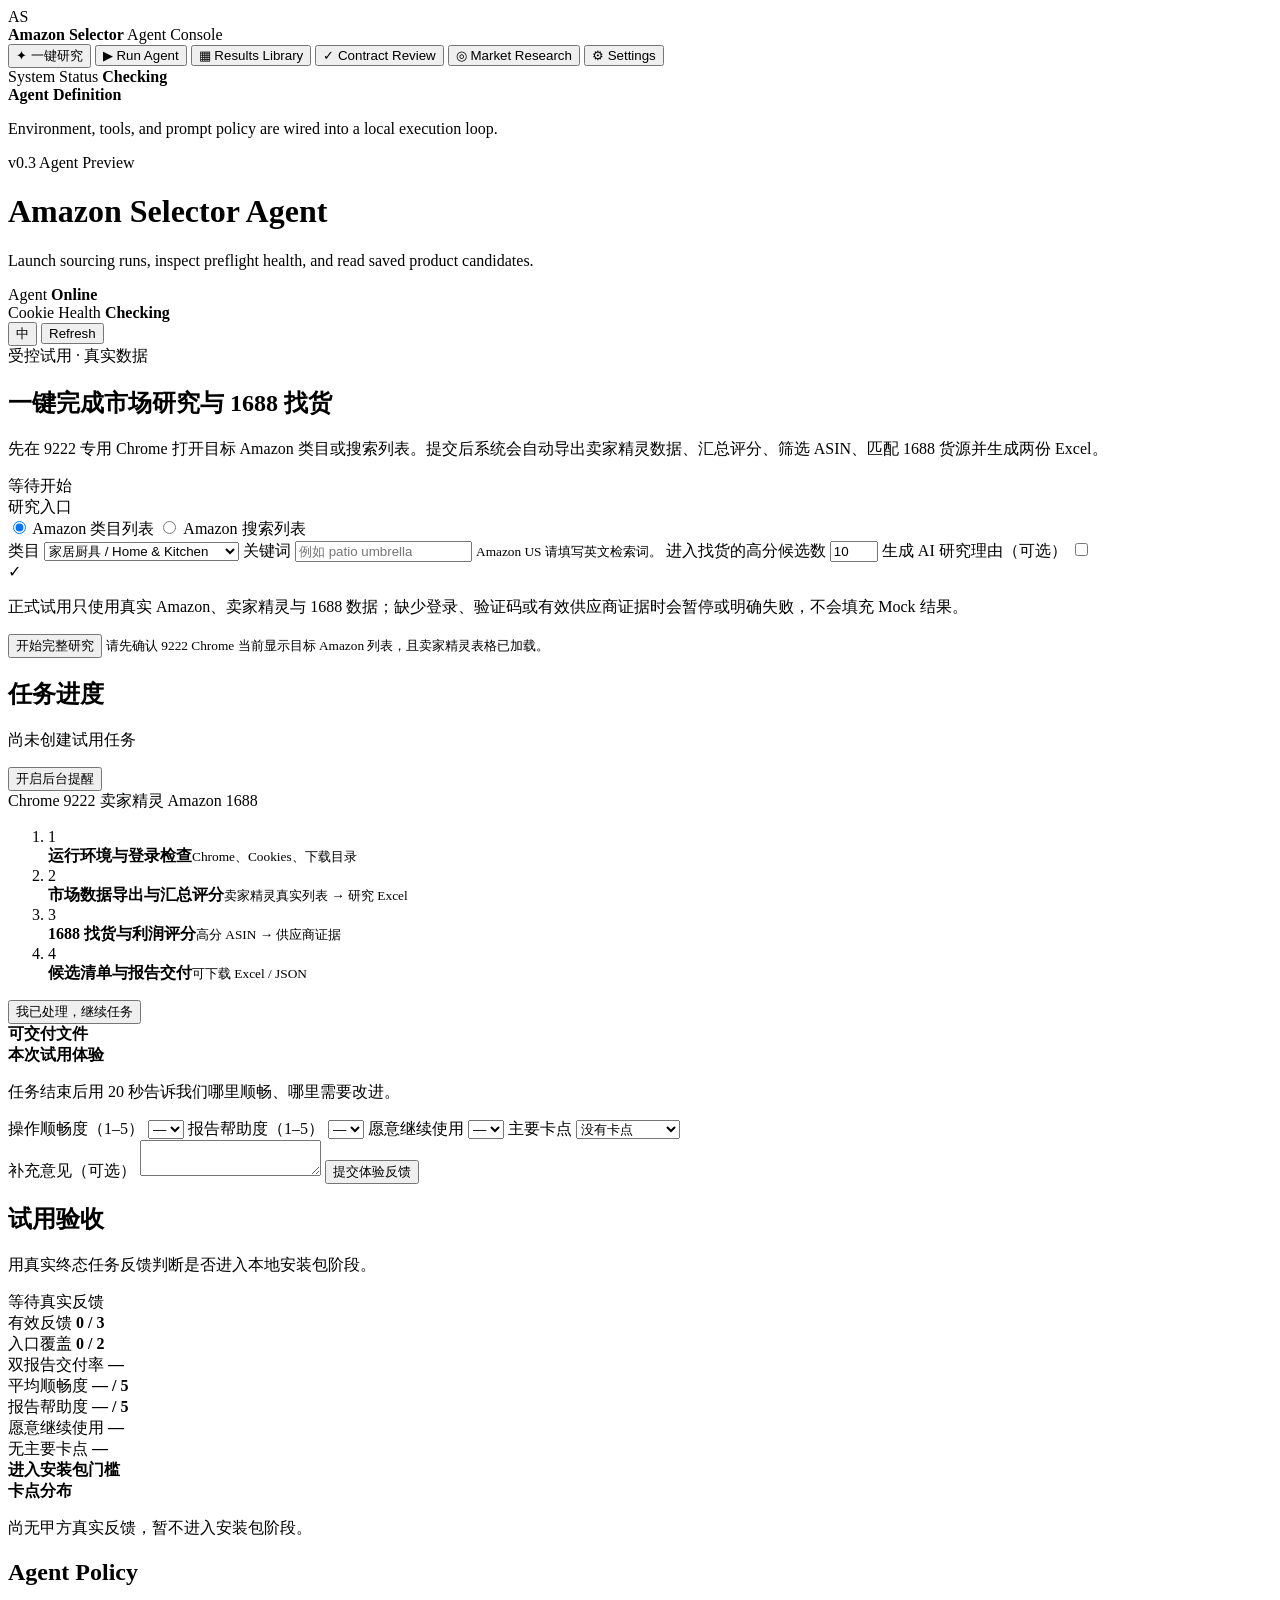
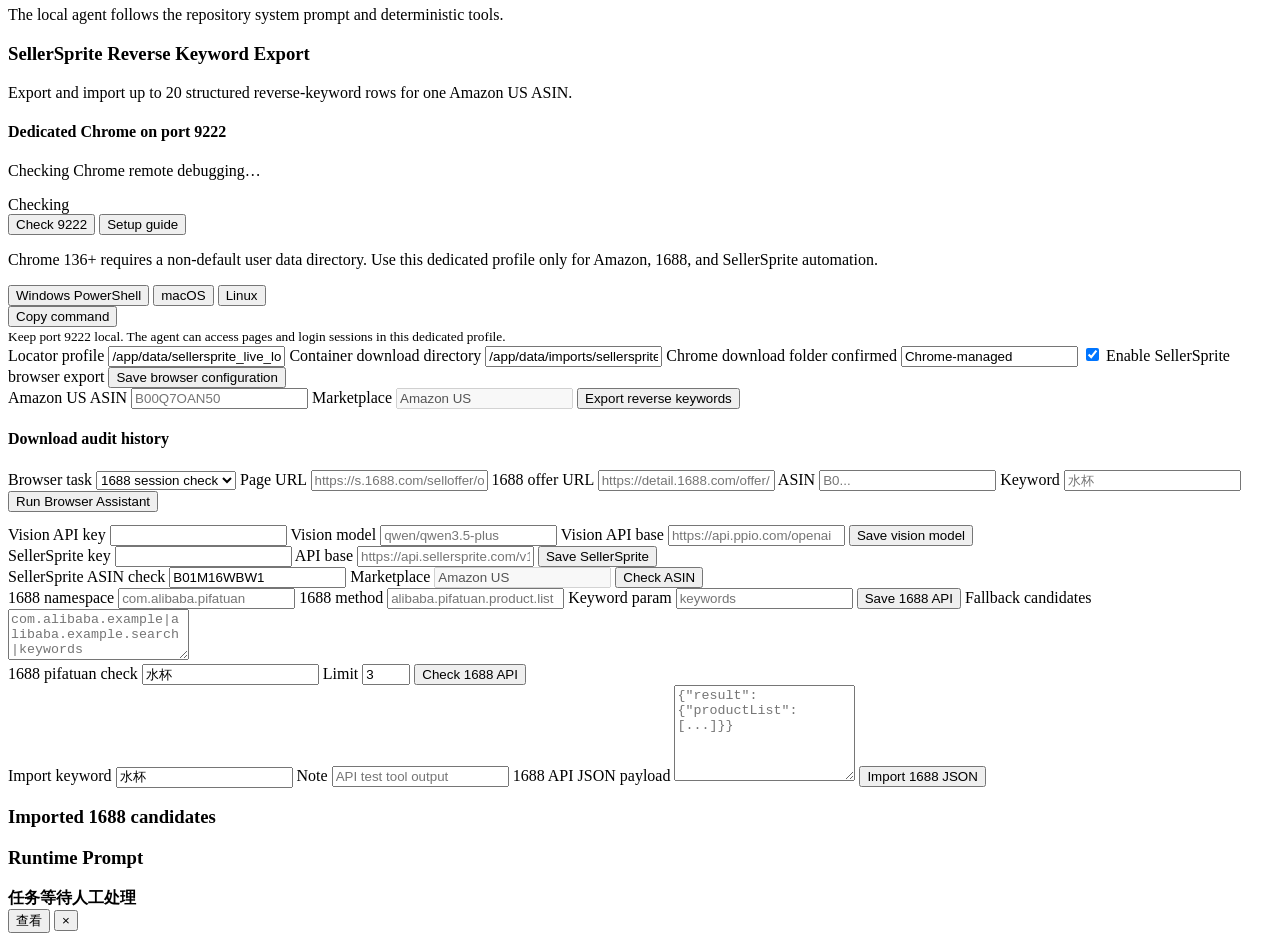
==== commit 5661c18f: "feat: add target contract review workflow" ====
--- a/webui/index.html
+++ b/webui/index.html
@@ -29,6 +29,10 @@
             <span class="icon">▦</span>
             <span data-i18n="nav.results">Results Library</span>
           </button>
+          <button class="nav-item" data-section="contract-review">
+            <span class="icon">✓</span>
+            <span data-i18n="nav.contractReview">Contract Review</span>
+          </button>
           <button class="nav-item" data-section="research">
             <span class="icon">◎</span>
             <span data-i18n="nav.research">Market Research</span>
@@ -136,6 +140,7 @@
                 <h2 data-i18n="trial.progressTitle">任务进度</h2>
                 <p id="trialJobMeta" data-i18n="trial.noJob">尚未创建试用任务</p>
               </div>
+              <button class="link-button notification-button" id="notificationButton" type="button">开启后台提醒</button>
             </div>
             <div class="trial-readiness" id="trialReadiness">
               <span data-readiness="chrome">Chrome 9222</span>
@@ -425,6 +430,24 @@
           </aside>
         </section>
 
+        <section class="contract-review-workspace" id="contractReviewSection" style="display:none">
+          <div class="panel contract-review-panel">
+            <div class="panel-head contract-review-head">
+              <div>
+                <span class="trial-kicker" data-i18n="contractReview.kicker">PINNED HUMAN REVIEW QUEUE</span>
+                <h2 data-i18n="contractReview.title">Target-contract evidence review</h2>
+                <p data-i18n="contractReview.subtitle">Review the three historical Amazon/1688 cases. Partial decisions are saved, but only completed cases enter evaluation.</p>
+              </div>
+              <div class="contract-review-progress">
+                <strong id="contractReviewCount">0 / 3</strong>
+                <span data-i18n="contractReview.complete">cases reviewed</span>
+              </div>
+            </div>
+            <div class="contract-review-notice" id="contractReviewNotice" role="status" aria-live="polite"></div>
+            <div class="contract-review-list" id="contractReviewList" aria-live="polite"></div>
+          </div>
+        </section>
+
         <section class="panel settings-panel" id="settingsSection">
           <div class="panel-head">
             <div>
@@ -724,6 +747,16 @@
         </section>
       </main>
     </div>
+    <aside class="background-alert hidden" id="backgroundAlert" role="alert" aria-live="assertive">
+      <div>
+        <strong id="backgroundAlertTitle">任务等待人工处理</strong>
+        <span id="backgroundAlertBody"></span>
+      </div>
+      <div class="background-alert-actions">
+        <button class="link-button" id="backgroundAlertView" type="button">查看</button>
+        <button class="link-button" id="backgroundAlertDismiss" type="button" aria-label="关闭">×</button>
+      </div>
+    </aside>
     <script src="/app.js"></script>
   </body>
 </html>
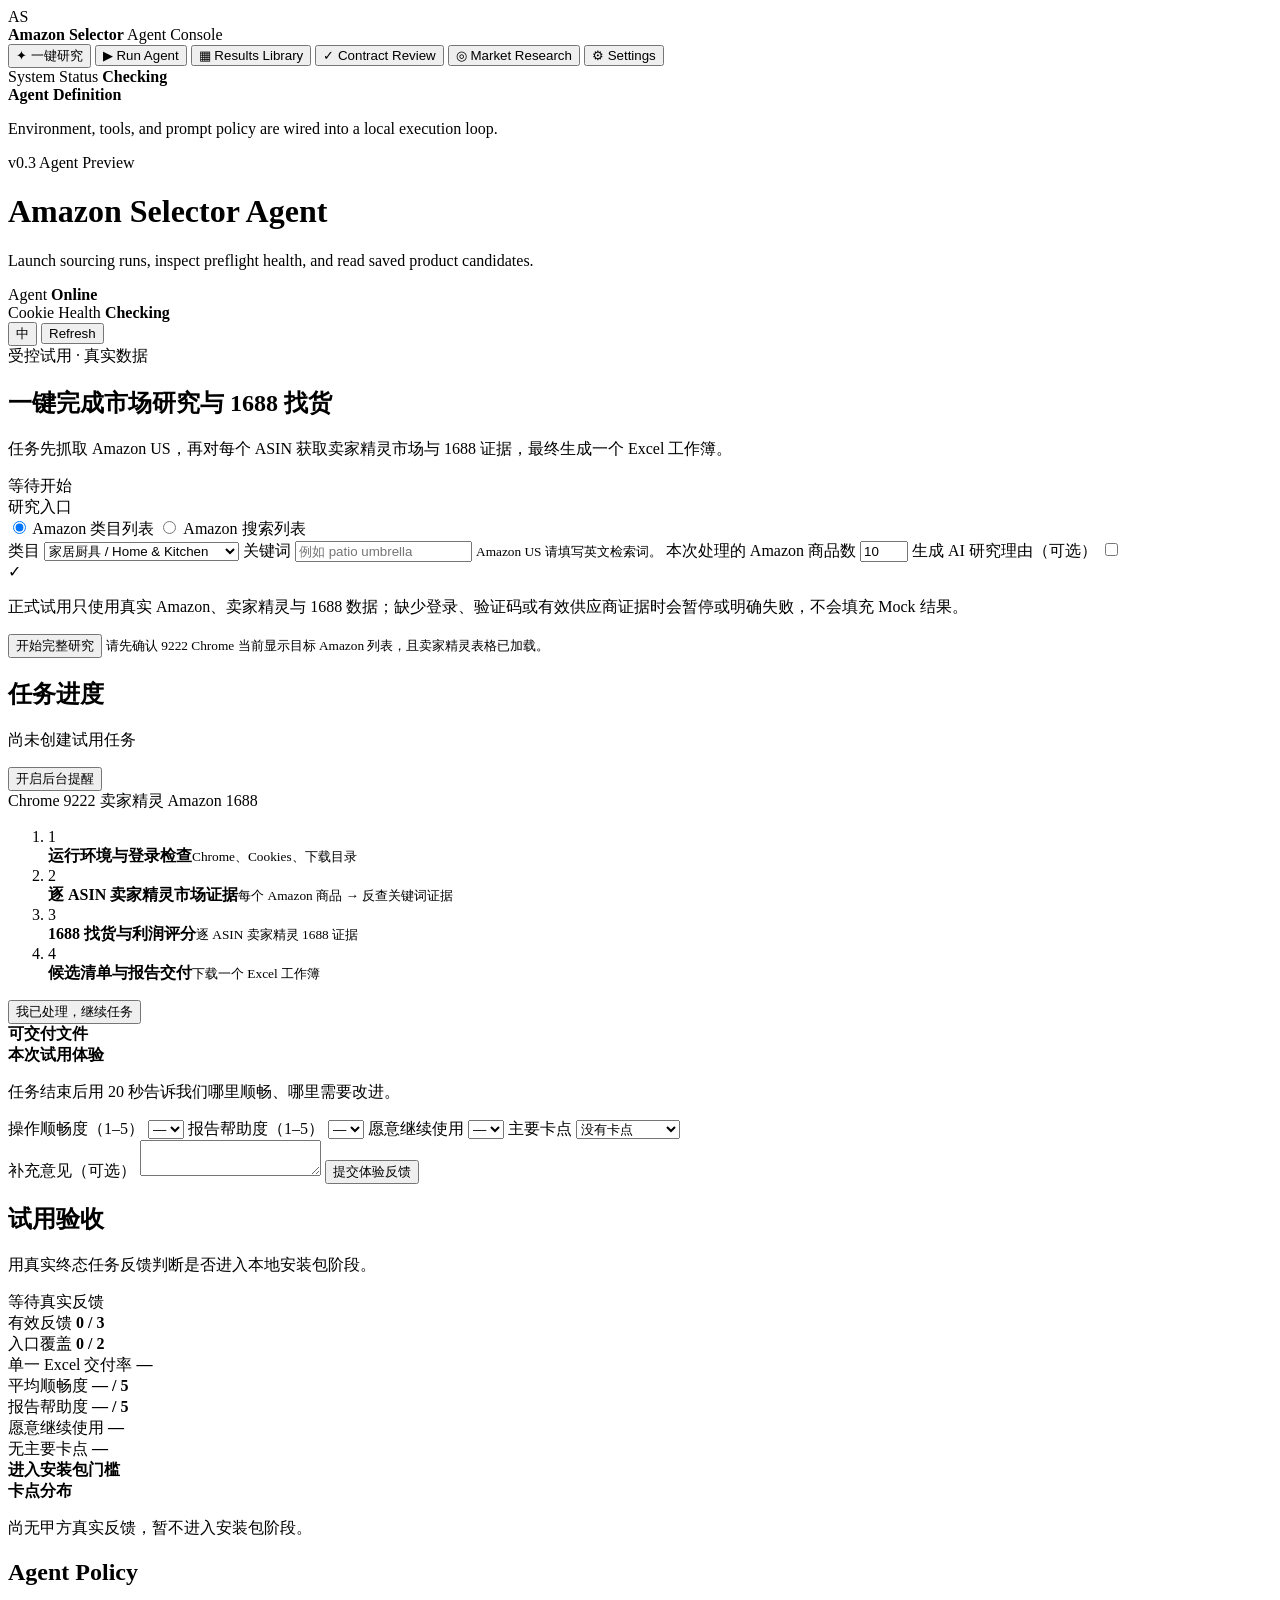
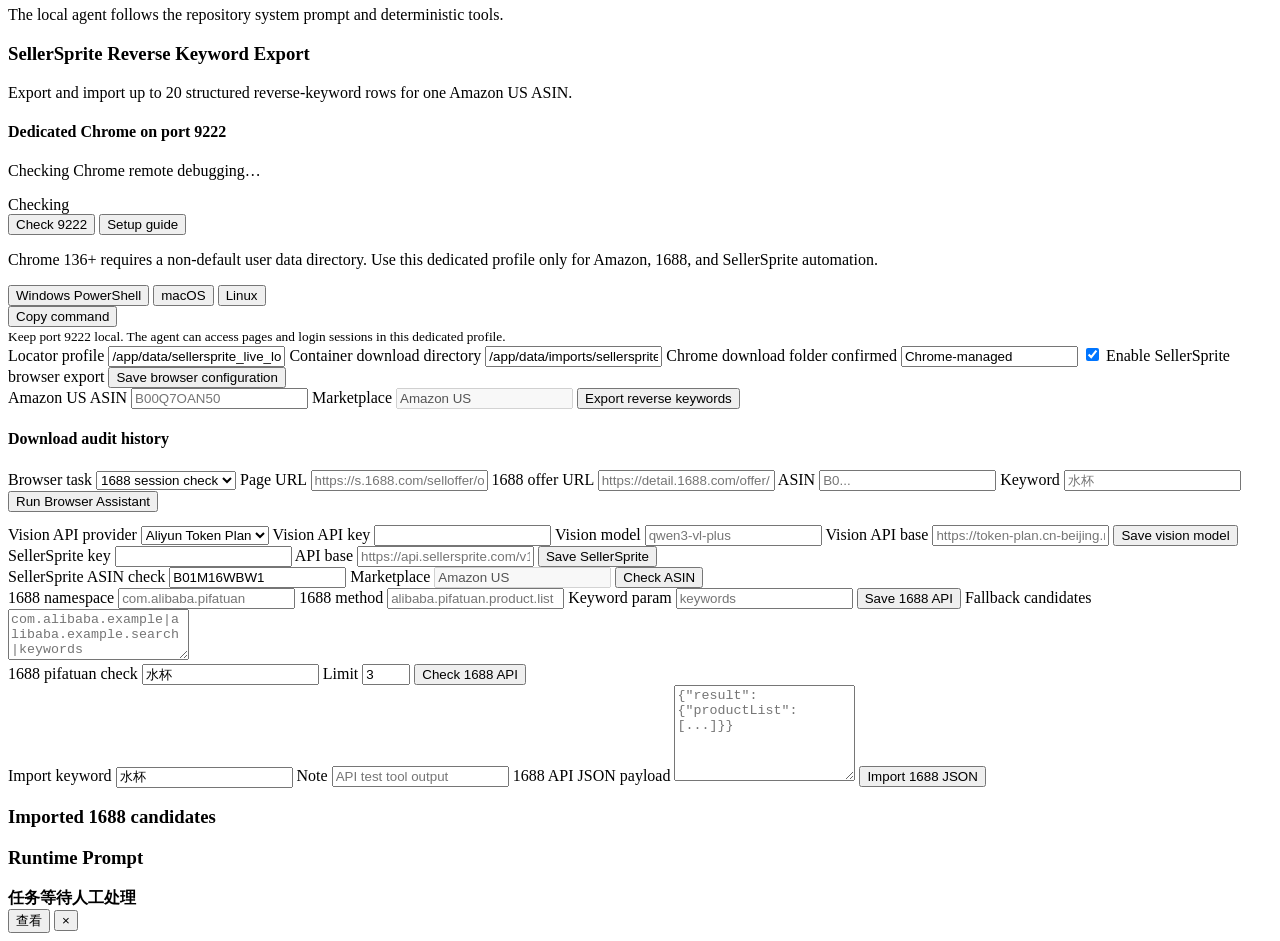
==== commit 6e7d0b25: "feat: complete Windows startup and provider deployment" ====
--- a/webui/index.html
+++ b/webui/index.html
@@ -82,7 +82,7 @@
               <div>
                 <span class="trial-kicker" data-i18n="trial.kicker">受控试用 · 真实数据</span>
                 <h2 data-i18n="trial.title">一键完成市场研究与 1688 找货</h2>
-                <p data-i18n="trial.subtitle">先在 9222 专用 Chrome 打开目标 Amazon 类目或搜索列表。提交后系统会自动导出卖家精灵数据、汇总评分、筛选 ASIN、匹配 1688 货源并生成两份 Excel。</p>
+                <p data-i18n="trial.subtitle">任务先抓取 Amazon US，再对每个 ASIN 获取卖家精灵市场与 1688 证据，最终生成一个 Excel 工作簿。</p>
               </div>
               <span class="badge muted" id="trialStatusBadge" data-i18n="trial.idle">等待开始</span>
             </div>
@@ -118,7 +118,7 @@
                 <small class="field-hint" data-i18n="trial.englishHint">Amazon US 请填写英文检索词。</small>
               </label>
               <label>
-                <span data-i18n="trial.limit">进入找货的高分候选数</span>
+                <span data-i18n="trial.limit">本次处理的 Amazon 商品数</span>
                 <input name="limit" type="number" min="1" max="20" value="10">
               </label>
               <label class="switch-row">
@@ -150,9 +150,9 @@
             </div>
             <ol class="trial-stages" id="trialStages">
               <li data-stage="preflight"><span>1</span><div><strong data-i18n="trial.stagePreflight">运行环境与登录检查</strong><small data-i18n="trial.stagePreflightHint">Chrome、Cookies、下载目录</small></div></li>
-              <li data-stage="research"><span>2</span><div><strong data-i18n="trial.stageResearch">市场数据导出与汇总评分</strong><small data-i18n="trial.stageResearchHint">卖家精灵真实列表 → 研究 Excel</small></div></li>
-              <li data-stage="sourcing"><span>3</span><div><strong data-i18n="trial.stageSourcing">1688 找货与利润评分</strong><small data-i18n="trial.stageSourcingHint">高分 ASIN → 供应商证据</small></div></li>
-              <li data-stage="report"><span>4</span><div><strong data-i18n="trial.stageReport">候选清单与报告交付</strong><small data-i18n="trial.stageReportHint">可下载 Excel / JSON</small></div></li>
+              <li data-stage="research"><span>2</span><div><strong data-i18n="trial.stageResearch">逐 ASIN 卖家精灵市场证据</strong><small data-i18n="trial.stageResearchHint">每个 Amazon 商品 → 反查关键词证据</small></div></li>
+              <li data-stage="sourcing"><span>3</span><div><strong data-i18n="trial.stageSourcing">1688 找货与利润评分</strong><small data-i18n="trial.stageSourcingHint">逐 ASIN 卖家精灵 1688 证据</small></div></li>
+              <li data-stage="report"><span>4</span><div><strong data-i18n="trial.stageReport">候选清单与报告交付</strong><small data-i18n="trial.stageReportHint">下载一个 Excel 工作簿</small></div></li>
             </ol>
             <div class="trial-alert hidden" id="trialAlert" role="alert"></div>
             <button class="ghost-button hidden" id="trialContinueButton" type="button" data-i18n="trial.continue">我已处理，继续任务</button>
@@ -229,7 +229,7 @@
                   <strong id="trialValidationCoverage">0 / 2</strong>
                 </div>
                 <div>
-                  <span data-i18n="trial.validationDelivery">双报告交付率</span>
+                  <span data-i18n="trial.validationDelivery">单一 Excel 交付率</span>
                   <strong id="trialValidationDelivery">—</strong>
                 </div>
                 <div>
@@ -559,16 +559,24 @@
           </form>
           <form class="settings-config-form" id="visionModelForm">
             <label>
+              <span data-i18n="settings.visionProvider">Vision API provider</span>
+              <select id="visionProviderInput" name="provider">
+                <option value="aliyun_token_plan">Aliyun Token Plan</option>
+                <option value="aliyun">Aliyun Bailian</option>
+                <option value="ppio">PPIO</option>
+              </select>
+            </label>
+            <label>
               <span data-i18n="settings.visionKey">Vision API key</span>
               <input id="visionApiKeyInput" name="key" type="password" autocomplete="off">
             </label>
             <label>
               <span data-i18n="settings.visionModel">Vision model</span>
-              <input id="visionModelInput" name="model" autocomplete="off" placeholder="qwen/qwen3.5-plus">
+              <input id="visionModelInput" name="model" autocomplete="off" placeholder="qwen3-vl-plus">
             </label>
             <label>
               <span data-i18n="settings.visionBase">Vision API base</span>
-              <input id="visionBaseInput" name="base_url" type="url" placeholder="https://api.ppio.com/openai">
+              <input id="visionBaseInput" name="base_url" type="url" placeholder="https://token-plan.cn-beijing.maas.aliyuncs.com/compatible-mode/v1">
             </label>
             <button class="ghost-button" type="submit" data-i18n="settings.saveVision">Save vision model</button>
             <small id="visionModelConfigStatus"></small>
